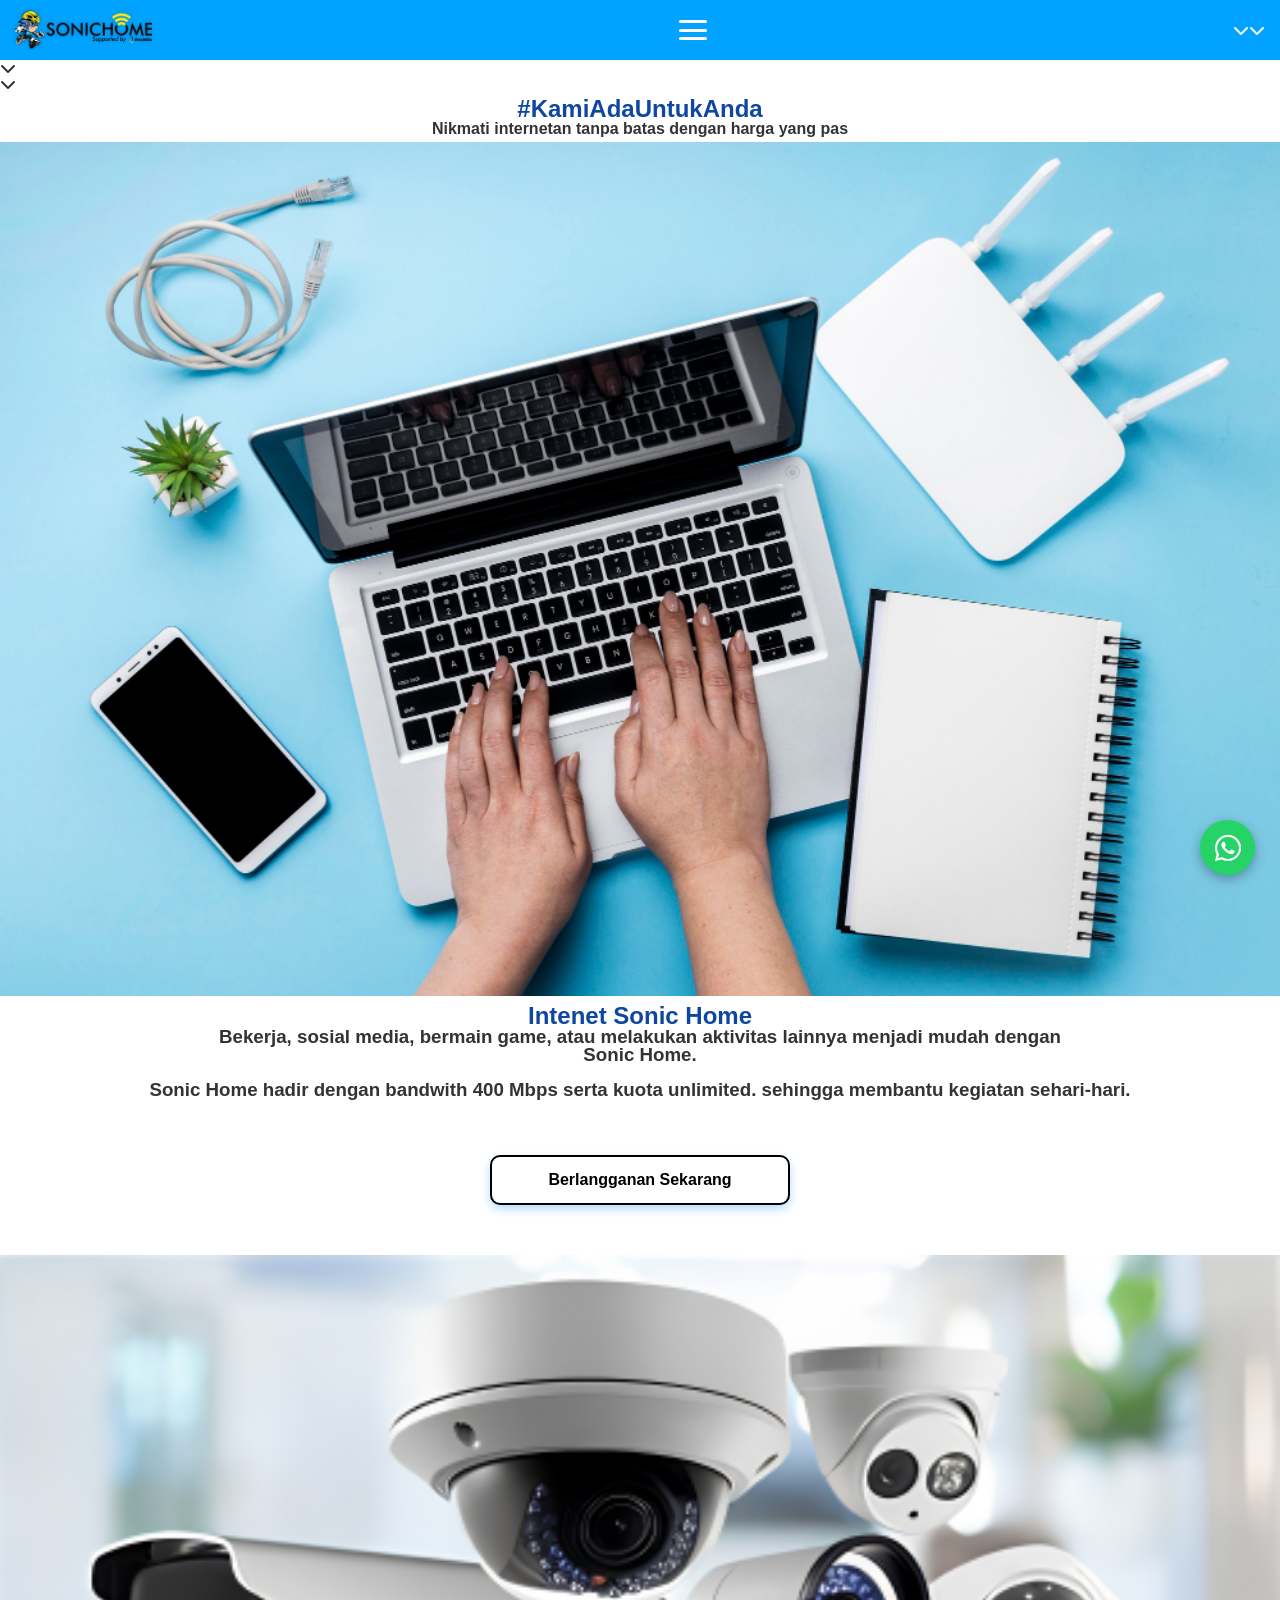
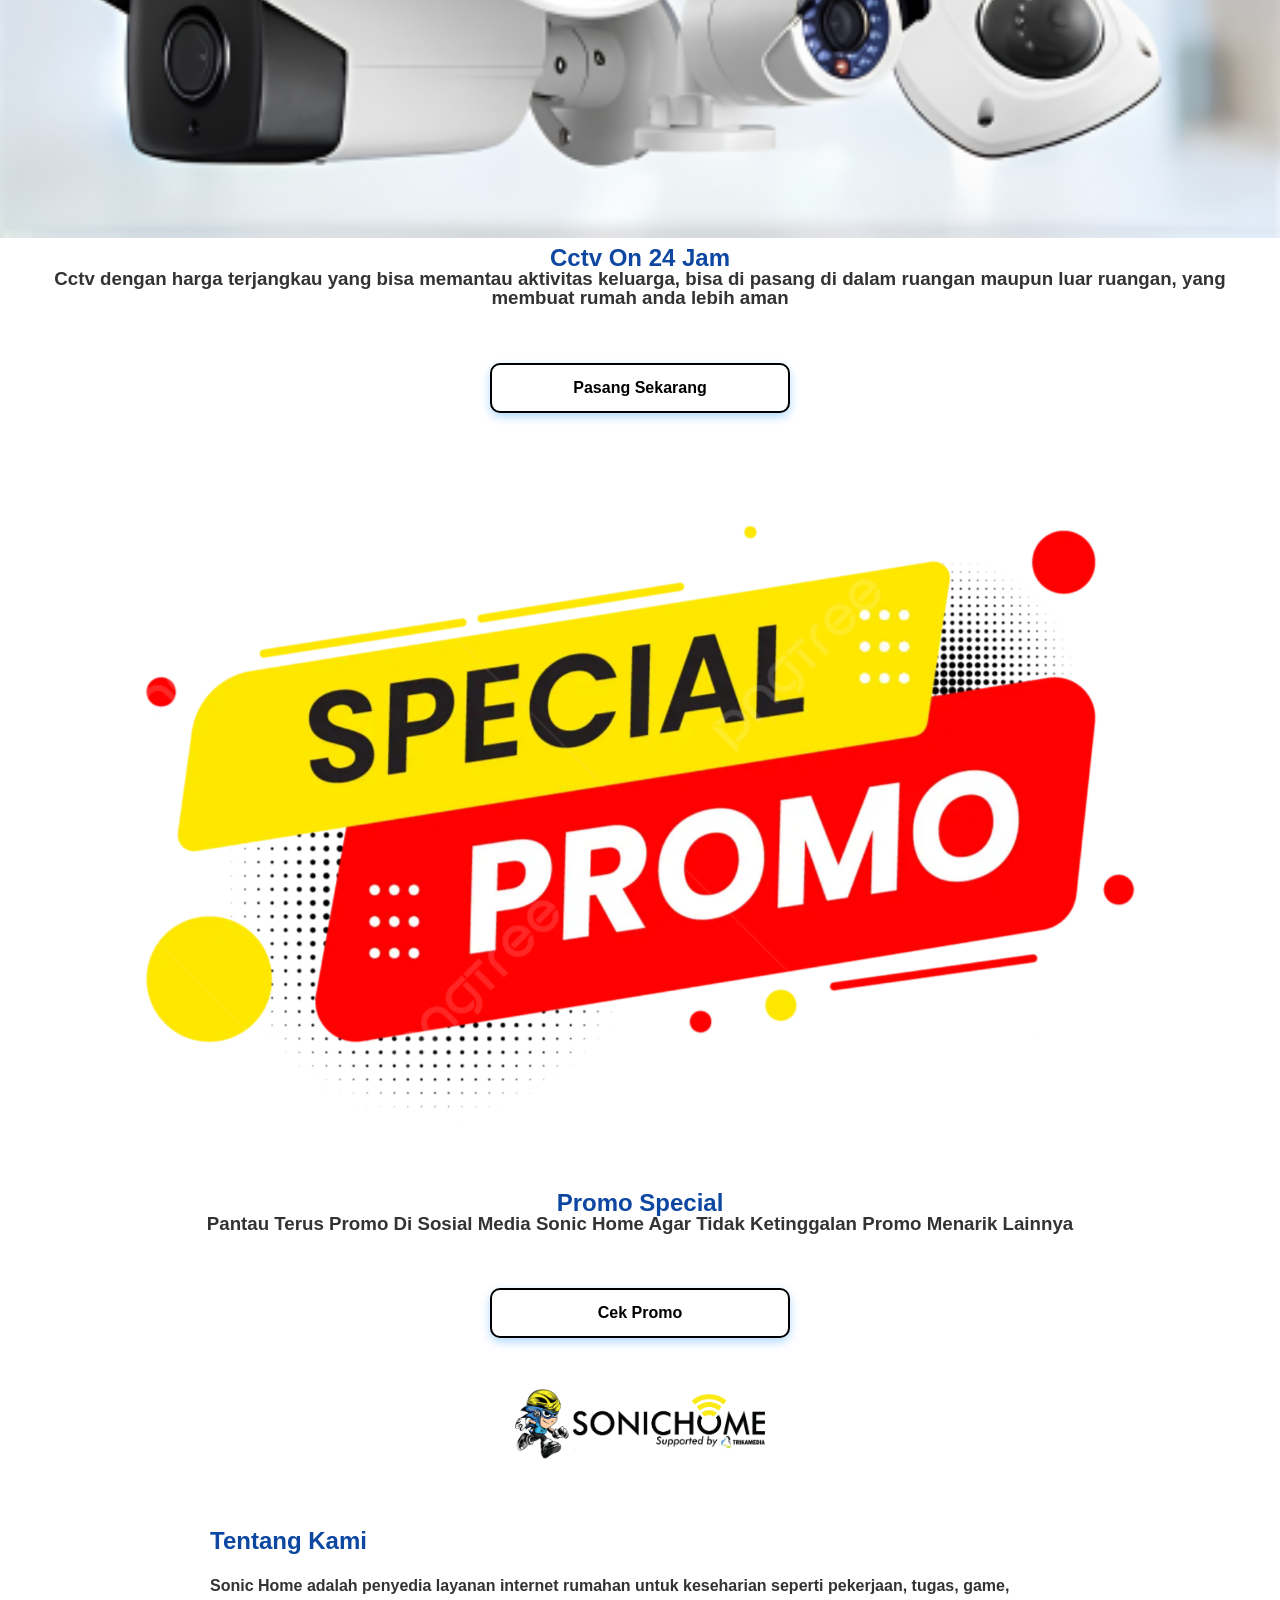
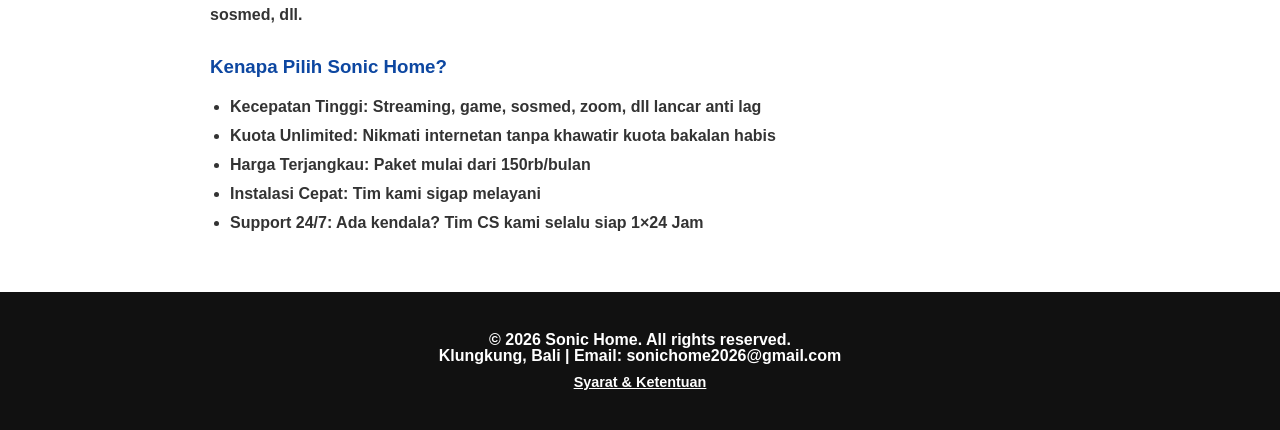
==== index.html @ 0e602fc1 "Update index.html" ====
<!DOCTYPE html>
<html lang="id">
<head>
  <meta charset="UTF-8">
  <meta name="viewport" content="width=device-width, initial-scale=1.0">
  <title>Sonic Home - dasboard</title>
  <link rel="stylesheet" href="style.css">
  <link rel="stylesheet" href="https://cdnjs.cloudflare.com/ajax/libs/font-awesome/6.5.0/css/all.min.css">
   <link rel="stylesheet" href="https://cdnjs.cloudflare.com/ajax/libs/font-awesome/6.4.0/css/all.min.css">
  <link rel="stylesheet" href="https://cdnjs.cloudflare.com/ajax/libs/font-awesome/6.5.1/css/all.min.css">


</head>
<body>

  <!-- NAVBAR -->
<header class="navbar">
  <div class="logo">
   <a href="/"</a>
    <img src="logo.png" alt="Logo Sonic">
   </a>  
</div>
  
  <!-- Tombol Burger -->
  <div class="burger" id="burgerBtn">
    <span></span><span></span><span></span>
  </div>

  <!-- Menu Navigasi -->
  <div class="menu" id="menuNav">
    <a href="/"><i class="fa-solid fa-home"></i> Dashboard</a>

    <!-- Sub-menu Produk -->
    <div class="menu-item" id="produkItem">
      <a href="javascript:void(0)" id="produkBtn" style="display:flex; align-items:center; justify-content:center; gap:8px;"><i class="fa-solid fa-shop"></i> Produk <i class="fa-solid fa-chevron-down arrow"></a>
      </a>
      <div class="dropdown-content">
        <a href="/wifi"><i class="fa-solid fa-wifi"></i> WiFi</a>
        <a href="/cctv"><i class="fa-solid fa-camera"></i> Cctv</a>
        <a href="/promo"><i class="fa-solid fa-tag"></i> Promo</a>
      </div>
    </div>

    <a href="/contact"><i class="fa-solid fa-phone"></i> Contact</a>
    <a href="#tentang" onclick="toggleMenu()"><i class="fa-solid fa-book></i> Tentang</a>
    <a href="/s&k"><i class="fa-solid fa-lock"></i> Syarat & Ketentuan</a>
  </div>
</header>

<!-- SCRIPT LANGSUNG DITARUH DISINI BIAR PASTI JALAN -->
<script>
  const burger = document.getElementById('burgerBtn');
  const menu = document.getElementById('menuNav');
  
  burger.onclick = function() {
    burger.classList.toggle('active');
    menu.classList.toggle('active');
  };

  // Script Dropdown Produk
  const produkBtn = document.getElementById('produkBtn');
  const produkItem = document.getElementById('produkItem');
  
  produkBtn.onclick = function(e) {
    e.preventDefault();
    produkItem.classList.toggle('active');
  };
</script>
     
   <section id="dashboard" class="dashboard">
   <h1>#KamiAdaUntukAnda</h1>
   <h4>Nikmati internetan tanpa batas dengan harga yang pas</h4>
   </section>
<section id="banner" class="banner">
	 <img src="wifi.jpg" class="banner">
</section>
<section id="dashboard" class="dashboard">    
          <h1>Intenet Sonic Home</h1>
          <h3>Bekerja, sosial media, bermain game, atau melakukan aktivitas lainnya menjadi mudah dengan</h3>
	      <h3>Sonic Home.</h3>
	<br>
          <h3><b>Sonic Home</b> hadir dengan bandwith 400 Mbps serta kuota unlimited. sehingga membantu kegiatan sehari-hari.</h3>
   </section>
  <!-- DASHBOARD -->

	<div class="action-button-container">
          <a href="/wifi" class="btn-subscribe">Berlangganan Sekarang</a>
	</div>
	     <section id="banner" class="banner">
	 <img src="cctv.png" class="banner">
		 </section>
		<section id="dashboard" class="dashboard"> 
		<h1>Cctv On 24 Jam</h1>
        <h3>Cctv dengan harga terjangkau yang bisa memantau aktivitas keluarga, bisa di pasang di dalam ruangan maupun luar ruangan, yang membuat rumah anda lebih aman</h3>
		</section>
       <div class="action-button-container">
          <a href="/cctv" class="btn-subscribe">Pasang Sekarang</a>
                   </div>
  </section>

	<section id="banner" class="banner">
	 <img src="promo.jpg" class="banner">
		 </section>
		<section id="dashboard" class="dashboard"> 
		<h1>Promo Special</h1>
        <h3>Pantau Terus Promo Di Sosial Media Sonic Home Agar Tidak Ketinggalan Promo Menarik Lainnya</h3>
		</section>
       <div class="action-button-container">
          <a href="/promo" class="btn-subscribe">Cek Promo</a>
                   </div>
  </section>
  <div class="wifi-about-logo">
		<img src="logo.png" alt="logo">
	</div>
  <!-- DESKRIPSI PANJANG BIAR BISA SCROLL -->
  <section id="tentang" class="tentang">
	<h2>Tentang Kami</h2>
    <p>Sonic Home adalah penyedia layanan internet rumahan untuk keseharian seperti pekerjaan, tugas, game, sosmed, dll.</p>
    
    <h3>Kenapa Pilih Sonic Home?</h3>
    <ul>
      <li><b>Kecepatan Tinggi:</b> Streaming, game, sosmed, zoom, dll lancar anti lag</li>
      <li><b>Kuota Unlimited:</b> Nikmati internetan tanpa khawatir kuota bakalan habis</li>
      <li><b>Harga Terjangkau:</b> Paket mulai dari 150rb/bulan</li>
      <li><b>Instalasi Cepat:</b> Tim kami sigap melayani</li>
      <li><b>Support 24/7:</b> Ada kendala? Tim CS kami selalu siap 1×24 Jam </li>
    </ul>
    </p>
  </section>

  <!-- ICON WHATSAPP FLOAT -->
  <a href="https://wa.me/628175284838" class="whatsapp" target="_blank">
    <i class="fa-brands fa-whatsapp"></i>
  </a>

  <!-- FOOTER -->

<footer class="footer">
		
  <p>© 2026 Sonic Home. All rights reserved.<br>
     Klungkung, Bali | Email: sonichome2026@gmail.com</p>
  
  <!-- LINK PINDAH HALAMAN -->
  <div class="footer-links" style="margin-top: 10px;">
    <a href="/s&k" style="color: #ffffff; text-decoration: underline; font-size: 0.9rem;">Syarat & Ketentuan</a>
  </div>
</footer>



  <script src="script.js"></script>


</body>
</html>
---- style.css ----
/* ==========================================
   RESET & BASE STYLES
   ========================================== */
* { 
  margin: 0; 
  padding: 0; 
  box-sizing: border-box; 
  font-family: Arial, sans-serif; 
  scroll-behavior: smooth; 
}

body { 
  background: white; 
  color: #333; 
  overflow-x: hidden; /* Mencegah scroll samping di HP */
}

/* ==========================================
   NAVBAR & BURGER MENU
   ========================================== */
.navbar {
  position: relative;
  display: flex; 
  justify-content: space-between; 
  align-items: center;
  background: #00A3FF; /* Ubah ke #0a4cff jika mau warna lebih cerah */
  color: white; 
  padding: 12px 20px;
  position: sticky; 
  top: 0; 
  z-index: 100; 
}

.logo img {
  height: 20px;
  width: auto;
  display: block;
  filter: drop-shadow(0 0 2px rgba(0,0,0,0.2));
}

.burger {
  cursor: pointer;
  z-index: 1001;
  width: 28px;
  height: 20px;
  position: relative;
}

.burger span {
  position: absolute;
  left: 0;
  width: 100%;
  height: 3px;
  background: white;
  transition: 0.3s ease-in-out;
  border-radius: 2px;
}

/* Posisi 3 Garis Burger */
.burger span:nth-child(1) { top: 0; }
.burger span:nth-child(2) { top: 8.5px; }
.burger span:nth-child(3) { bottom: 0; }

/* Animasi Transformasi ke 'X' */
.burger.active span:nth-child(1) {
  top: 8.5px;
  transform: rotate(45deg);
}
.burger.active span:nth-child(2) {
  opacity: 0;
}
.burger.active span:nth-child(3) {
  bottom: auto;
  top: 8.5px;
  transform: rotate(-45deg);
}

/* Dropdown Menu Utama Mobile */
.menu {
  position: absolute;
  top: 100%;
  left: 0;
  width: 100%; /* Pakai 100% biar gak melebihi layar di HP */
  background: white;
  text-align: center;
  box-shadow: 0 4px 10px rgba(0,0,0,0.1);
  z-index: 1000;
  max-height: 0;
  overflow: hidden;
  transition: max-height 0.4s ease-in-out;
}

.menu.active {
  max-height: 1000px !important;
}

.menu a {
  display: block;
  padding: 16px;
  border-bottom: 1px solid #eee;
  color: #333;
  text-decoration: none;
  font-size: 16px;
}

/* Sub-Dropdown Menu */
.dropdown-content {
  display: none !important;
  background: white;
}

.dropdown-content a {
  display: flex !important;
  align-items: center;
  justify-content: center; /* Fixed typo: 'cente' -> 'center' */
  gap: 10px;
  padding: 12px 16px;
  font-size: 15px;
  color: #333;
  border-top: 1px solid #ddd;
  text-decoration: none;
}

.dropdown-content i {
  color: #007bff;
  width: 18px;
  text-align: center;
}

.menu-item.active .dropdown-content {
  display: block !important;
}

.menu-item.active .arrow {
  transform: rotate(180deg);
}

.action-button-container {
  text-align: center;
  margin-top: 50px;
  margin-bottom: 50px; /*20px*/
}

.btn-subscribe {
  display: inline-block;
  padding: 12px 15px;
  background-color: #333; /* Warna latar tombol */
  color: #000000;            /* Warna teks */
  font-weight: bold;
  font-size: 16px;
  border-radius: 8px;
  text-decoration: none;
  box-shadow: 0 4px 10px rgba(0, 136, 255, 0.3);
  transition: all 0.3s ease;
}


.btn-subscribe:hover {
  background-color: #eee;
  transform: translateY(-2px);
}
.btn-subscribe {
   background: #ffffff;
   color: #000;
   border: 2px solid #000;
   padding: 15px 5px;
   border-radius: 10px;
   font-weight: bold;
   width: 90%;
   max-width: 300px;
   display: block;
   margin-top: 0;
   margin-bottom: 20px;
   margin-left: auto;
   margin-right: auto;
}



.banner {
  width: 100%;
  max-height: 1000px;
  object-fit:.cover;
  border-radius: 0px;
  margin-top: 0 !important;
  background: transparent !important;
  margin-bottom: 0px;
}
/*.banner-container {
  background: none !important;
  padding: 0 !important;
}*/

/* ==========================================
   DASHBOARD & CARDS
   ========================================== */
.dashboard { 
  padding: 5px 50px; 
  text-align: center; 
  background: white; 
  font-size: 16px;
}

.dashboard h1 { 
  color: #0d47a1; 
  margin-bottom: 0px; 
}

.cards {
  background: #333 !important;
  padding: 10px 80px;
  border-radius: 0px;
  justify-content=: center;
  align-items:center;
  text-align: center;
  margin-bottom: 50px;
}

.card {
  opacity: 1 !important;
  transform: none !important;
  background: #333 !important;
  padding: 10px;
  border-radius: 5px;
  font-weight: bold;
  font-size: 15px;
  margin-bottom: 15px;
  display: block;
  width: 100%;
  cursor: pointer;
  transition: transform 0.3s ease, background 0.3s ease;
}

.card:last-child {
  margin-bottom: 0;
}

.card:hover {
  transform: translateY(-5px);
  box-shadow: 0 6px 15px rgba(0,0,0,0.15);
  background: #333 !important; 
}

.card i {
  font-size: 15px;
  color: black;
  flex-shrink: 0;
}

.card-fiturs {
  background: #ffffff; /* warna putih */
  padding: 20px;
  margin: 20px 15px; /* jarak kiri kanan 15px */
  border-radius: 16px;
  box-shadow: 0 4px 15px rgba(0,0,0,0.08); /* bayangan biar nimbul */
  display: flex;
  flex-direction: column;
  gap: 12px; /* jarak antar button */
}

.card-fiturs button {
  width: 100%; /* biar full 1 baris */
}
/* ==========================================
   TENTANG & FOOTER
   ========================================== */
.tentang { 
  padding: 5px 20px; 
  background: #fff; 
  max-width: 900px; 
  margin: auto; 
  line-height: 1.8; 
}

.tentang h2, .tentang h3 { 
  color: #0d47a1; 
  margin: 20px 0 10px; 
}

.tentang ul { 
  margin-left: 20px; 
}

.footer {
   background: #111;
   color: #ffffff;
   padding: 40px 20px;
   margin-top: 50px;
   text-align: center;
}
.footer a {
   color: #ddd;
   text-decoration: none;
   margin: 0 10px;
}
/* ==========================================
   FLOATING BUTTON (WHATSAPP)
   ========================================== */
.whatsapp {
  position: fixed; 
  bottom: 25px; 
  right: 25px;
  background: #25D366; 
  color: white;
  width: 55px; 
  height: 55px;
  border-radius: 50%; 
  text-decoration: none;
  display: flex; 
  align-items: center; 
  justify-content: center;
  font-size: 30px; 
  box-shadow: 0 4px 12px rgba(0,0,0,0.3);
  transition: transform 0.2s ease;
  z-index: 999;
}

.whatsapp:hover { 
  transform: scale(1.1); 
}

/* ==========================================
   ANIMATION CLASSES (UNTUK JAVASCRIPT)
   ========================================== */
.hidden-left {
  opacity: 1 !important;
  transform: none !important;
}

.show,
.card.show {
  opacity: 1 !important;
  transform: translateX(0) !important;
}

/* ==========================================
   RESPONSIVE DESIGN (HP)
   ========================================== */
@media (max-width: 768px) {
  .banner {
    max-height: 250px;
  }
}

.terms-section {
  padding: 50px 20px;
  background-color: #f8fafc;
  font-family: system-ui, -apple-system, sans-serif;
  color: #334155;
}

.container {
  max-width: 800px;
  margin: 0 auto;
}

.terms-header {
  text-align: center;
  margin-bottom: 25px;
}

/* Step Indicator */
.step-indicator {
  display: flex;
  justify-content: space-between;
  gap: 10px;
  margin-bottom: 30px;
}

.step {
  flex: 1;
  text-align: center;
  padding: 10px;
  background: #e2e8f0;
  color: #64748b;
  border-radius: 8px;
  font-size: 0.875rem;
  font-weight: 600;
  transition: all 0.3s ease;
}

.step.active {
  background: #0284c7;
  color: #ffffff;
}

/* Halaman / Pages */
.terms-page {
  display: none; /* Sembunyikan semua halaman secara default */
}

.terms-page.active {
  display: block; /* Tampilkan hanya halaman aktif */
  animation: fadeIn 0.4s ease;
}

@keyframes fadeIn {
  from { opacity: 0; transform: translateY(8px); }
  to { opacity: 1; transform: translateY(0); }
}

.terms-card {
  background: #ffffff;
  border-radius: 12px;
  padding: 24px;
  margin-bottom: 20px;
  box-shadow: 0 4px 6px -1px rgba(0, 0, 0, 0.05);
  border: 1px solid #e2e8f0;
}

.terms-card h2 {
  font-size: 1.2rem;
  color: #0284c7;
  margin-top: 0;
}

/* Navigation Buttons */
.terms-navigation {
  display: flex;
  justify-content: space-between;
  margin-top: 30px;
}

.nav-btn {
  padding: 12px 24px;
  border-radius: 8px;
  border: 1px solid #cbd5e1;
  background: #ffffff;
  color: #334155;
  font-weight: 600;
  cursor: pointer;
  transition: all 0.2s ease;
}

.nav-btn.primary {
  background: #0284c7;
  color: #ffffff;
  border: none;
}

.nav-btn:disabled {
  opacity: 0.5;
  cursor: not-allowed;
}

.nav-btn:not(:disabled):hover {
  transform: translateY(-2px);
}



.btn-back {
  display: inline-block;
  padding: 10px 20px;
  background-color: #0284c7;
  color: #ffffff;
  text-decoration: none;
  border-radius: 8px;
  font-weight: bold;
}

.btn-back:hover {
  background-color: #0369a1;
}

/* Section & Grid Paket Wi-Fi */
.packages-section {
  padding: 50px 20px;
  background-color: #f8fafc;
  font-family: system-ui, -apple-system, sans-serif;
}

.section-title {
  text-align: center;
  margin-bottom: 40px;
}

.section-title h2 {
  font-size: 2rem;
  color: #0f172a;
  margin-bottom: 10px;
}

.package-grid {
  display: grid;
  grid-template-columns: repeat(auto-fit, minmax(260px, 1fr));
  gap: 25px;
  max-width: 1000px;
  margin: 0 auto;
}

.package-card {
  background: #ffffff;
  border-radius: 16px;
  padding: 30px 20px;
  text-align: center;
  border: 1px solid #e2e8f0;
  box-shadow: 0 4px 6px -1px rgba(0, 0, 0, 0.05);
  position: relative;
}

.package-card.popular {
  border: 2px solid #0284c7;
}

.badge {
  position: absolute;
  top: -14px;
  left: 50%;
  transform: translateX(-50%);
  background: #0284c7;
  color: #ffffff;
  font-size: 0.8rem;
  font-weight: bold;
  padding: 4px 16px;
  border-radius: 20px;
}

.package-header .speed {
  font-size: 2.2rem;
  font-weight: 800;
  color: #0284c7;
  margin: 10px 0;
}

.package-price {
  margin-bottom: 20px;
  padding-bottom: 15px;
  border-bottom: 1px solid #f1f5f9;
}

.package-price .price {
  font-size: 1.4rem;
  font-weight: 700;
}

.package-features {
  list-style: none;
  padding: 0;
  margin: 0 0 25px 0;
  text-align: left;
}

.package-features li {
  font-size: 0.9rem;
  margin-bottom: 10px;
}

.btn-select {
  display: block;
  padding: 12px 20px;
  border-radius: 8px;
  text-decoration: none;
  background: #e2e8f0;
  color: #0f172a;
  font-weight: bold;
}

.btn-select.primary,
.btn-select:hover {
  background: #0284c7;
  color: #ffffff;
}

/* Header Utama Mobile */
.navbar {
  background-color: #00A3FF;
  padding: 10px 15px;
  position: sticky;
  top: 0;
  z-index: 1000;
  width: 100%;
  box-sizing: border-box;
}

/* Biar Logo Mentok Kiri & Burger Mentok Kanan */
.navbar-container {
  display: flex;
  justify-content: space-between; /* Mendorong logo ke paling kiri & burger ke paling kanan */
  align-items: center;
  width: 100%;
}

/* Logo di Kiri */
.logo img {
  height: 40px;
  width: auto;
  display: block;
}

/* Tombol Burger / X di Kanan */
.burger-menu {
  display: flex !important;
  flex-direction: column !important;
  justify-content: space-between !important;
  width: 28px !important;
  height: 20px !important;
  background: transparent !important;
  border: none !important;
  cursor: pointer !important;
  padding: 0 !important;
  z-index: 1001 !important;
}

.burger-menu span {
  width: 100% !important;
  height: 3px !important;
  background-color: #ffffff !important;
  border-radius: 3px !important;
  display: block !important;
}



/* Menu Dropdown Putih (Muncul saat diklik) */
.nav-menu {
  display: none; /* Sembunyi sebelum diklik */
  flex-direction: column;
  position: absolute;
  top: 100%;
  left: 0;
  width: 100%;
  background-color: #ffffff;
  box-shadow: 0 4px 10px rgba(0,0,0,0.15);
  border-top: 1px solid #eee;
}

/* Saat Burger Diklik (Aktif) */
.nav-menu.active {
  display: flex;
}

/* Item Menu Rata Tengah & Bergaris Tipis */
.nav-menu a, 
.dropdown-btn {
  display: block;
  width: 100%;
  padding: 15px 0;
  color: #333333;
  text-decoration: none;
  font-size: 1rem;
  font-weight: 500;
  text-align: center;
  background: #ffffff;
  border: none;
  border-bottom: 1px solid #f0f0f0;
  box-sizing: border-box;
  font-family: inherit;
}

/* Submenu Produk */
.dropdown-content {
  display: none;
  background-color: #f8fafc;
}

.dropdown-content.show {
  display: block;
}

.dropdown-content a {
  color: #0284c7;
  font-weight: 600;
  padding: 12px 0;
}

/* ========= STYLE KHUS HALAMAN CCTV ========= */

.cctv-header {
  background: #334155;
  color: white;
  padding: 40px 20px;
  text-align: center;
}
.cctv-header h1 {
  font-size: 32px;
  margin-bottom: 10px;
}

.cctv-container {
  max-width: 1200px;
  margin: 40px auto;
  padding: 0 20px;
}
.cctv-grid {
  display: grid;
  grid-template-columns: repeat(auto-fit, minmax(280px, 1fr));
  gap: 25px;
}
.cctv-card {
  background: white;
  border-radius: 12px;
  padding: 20px;
  box-shadow: 0 4px 10px rgba(0,0,0,0.08);
  text-align: center;
  transition: 0.3s;
}
.cctv-card:hover {
  transform: translateY(-5px);
  box-shadow: 0 8px 20px rgba(0,0,0,0.12);
}
.cctv-card img {
  width: 100%;
  height: 200px;
  object-fit: cover;
  border-radius: 8px;
  margin-bottom: 15px;
}
.cctv-card h3 {
  font-size: 18px;
  margin-bottom: 10px;
}
.cctv-card p {
  font-size: 14px;
  color: #475569;
  margin-bottom: 15px;
  min-height: 40px;
}
.cctv-harga {
  font-size: 22px;
  font-weight: bold;
  color: #00A3FF;
  margin: 15px 0;
}
.cctv-btn {
  background: #ffffff;
   color: #000;
   border: 2px solid #000;
  /*background: #0f766e;
  color: white;*/
  padding: 12px 24px;
  border-radius: 8px;
  text-decoration: none;
  display: inline-block;
  font-weight: bold;
}
.cctv-btn:hover {
  background: #115e59;
}

.cctv-footer {
  background: #334155;
  color: #f8fafc;
  padding: 40px 20px 80px 20px;
  margin: 60px 0 0 0;
  width: 100%;
  text-align: center;
}
.cctv-footer a {
  color: #cbd5e1;
  text-decoration: none;
  margin: 0 12px;
}
.cctv-footer a:hover {
  color: #ffffff;
   }

/* ========= STYLE KHUSUS HALAMAN WIFI ========= */

.wifi-header {
  background: linear-gradient(135deg, #0f766e 0%, #115e59 100%);
  color: white;
  padding: 60px 20px;
  text-align: center;
}
.wifi-header h1 {
  font-size: 36px;
  margin-bottom: 10px;
}
.wifi-header p {
  font-size: 18px;
  opacity: 0.9;
}

.wifi-container {
  max-width: 1100px;
  margin: 50px auto;
  padding: 0 20px;
}
.wifi-grid {
  display: grid;
  grid-template-columns: repeat(auto-fit, minmax(300px, 1fr));
  gap: 30px;
}
.wifi-card {
  background: white;
  border-radius: 16px;
  padding: 30px 25px;
  box-shadow: 0 6px 15px rgba(0,0,0,0.08);
  text-align: center;
  border-top: 5px solid #00A3FF;
  transition: 0.3s;
}
.wifi-card:hover {
  transform: translateY(-8px);
  box-shadow: 0 12px 25px rgba(0,0,0,0.12);
}
.wifi-card.populer {
  border-top: 5px solid #f59e0b;
  position: relative;
}
.wifi-badge {
  background: #f59e0b;
  color: white;
  font-size: 12px;
  font-weight: bold;
  padding: 5px 12px;
  border-radius: 20px;
  position: absolute;
  top: -12px;
  left: 50%;
  transform: translateX(-50%);
}
.wifi-icon {
  font-size: 48px;
  margin-bottom: 15px;
}
.wifi-card h1 {
  font-size: 30px;
  margin-bottom: 10px;
  color: #00A3FF;
}
.wifi-kecepatan {
  font-size: 28px;
  font-weight: bold;
  color: #dc2626;
  margin: 15px 0;
}
.wifi-fitur {
  list-style: none;
  text-align: left;
  margin: 20px 0;
}
.wifi-fitur li {
  padding: 8px 0;
  font-size: 14px;
  color: #475569;
  border-bottom: 1px dashed #e2e8f0;
}
.wifi-fitur li:before {
   margin: 12px 0 20px; 
   color: #333;
   line-height: 1.6;
   wifi-weight: bold;
}
.detail { margin: 12px 0 20px; color: #333; line-height: 1.6; }
.wifi-harga {
  font-size: 24px;
  font-weight: bold;
  color: #dc2626;
  margin: 20px 0;
}
.wifi-btn {
  background: #00A3FF;
  color: white;
  padding: 14px 28px;
  border-radius: 10px;
  text-decoration: none;
  display: inline-block;
  font-weight: bold;
  width: 100%;
}
.wifi-btn:hover {
  background: #115e59;
}

.wifi-footer {
  background: #334155;
  color: #f8fafc;
  padding: 40px 20px 80px 20px;
  margin: 60px 0 0 0;
  width: 100%;
  text-align: center;
}
.wifi-footer a {
  color: #cbd5e1;
  text-decoration: none;
  margin: 0 12px;
}
.wifi-footer a:hover {
  color: #ffffff;
   }

.wifi-about-logo {
text-align: center;
margin: 30px;
}
.wifi-about-logo img {
   max-width: 250px;
   height: auto;
   width: 100%;
}

.promo-hero {
  text-align: center;
  padding: 60px 20px;
  background: linear-gradient(135deg, #0f766e, #1e293b);
  color: white;
}

.promo-hero h1 {
  font-size: 28px;
  margin-bottom: 10px;
}

.promo-list {
  display: grid;
  gap: 20px;
  padding: 30px 20px;
  max-width: 600px;
  margin: auto;
}

.promo-card {
  background: white;
  border-radius: 12px;
  padding: 20px;
  box-shadow: 0 4px 12px rgba(0,0,0,0.1);
  border: 2px solid #e2e8f0;
  position: relative;
}

.badge {
  position: absolute;
  top: -10px;
  right: 15px;
  background: #0f766e;
  color: white;
  padding: 4px 10px;
  font-size: 12px;
  border-radius: 20px;
  font-weight: bold;
}
.badge.merah { background: #dc2626; }
.badge.biru { background: #2563eb; }

.harga .coret {
  text-decoration: line-through;
  color: #94a3b8;
  font-size: 14px;
  margin-right: 8px;
}
.harga .baru {
  font-size: 24px;
  font-weight: bold;
  color: #00A3FF !important;
}

.btn-promo {
  display: block;
  text-align: center;
  margin-top: 15px;
  background: #0f766e;
  color: white;
  padding: 12px;
  border-radius: 8px;
  text-decoration: none;
  font-weight: bold;
}

.btn-promo:hover {
  background: #0d5f59;
}
/* ===== POPUP PILIHAN PAKET ===== */
/* POPUP NUKLIR */
.popup {
  display: none;
  position: fixed; /* bikin full layar */
  z-index: 9999;
  left: 0;
  top: 0;
  width: 100%;
  height: 100%;
  background-color: rgba(0,0,0,0.6); /* background item transparan */
  overflow: auto;
}

.popup-content {
  background-color: #ffffff;
  margin: 20% auto; /* turunin ke tengah */
  padding: 20px;
  border-radius: 12px;
  width: 90%;
  max-width: 350px;
  text-align: center;
  box-shadow: 0 5px 20px rgba(0,0,0,0.3);
  position: relative;
}

.popup-content h3 {
  margin-bottom: 15px;
}

.popup-content a {
  display: block;
  background: #007bff;
  color: white;
  padding: 12px;
  margin: 10px 0;
  border-radius: 8px;
  text-decoration: none;
  font-weight: bold;
}

.popup-content a:hover {
  background: #0056b3;
}

.close {
  color: #aaa;
  float: right;
  font-size: 28px;
  font-weight: bold;
  cursor: pointer;
  position: absolute;
  right: 15px;
  top: 5px;
}

.close:hover {
  color: black;
   }
/* CONTACT PAGE */
.contact-hero {
  background: linear-gradient(135deg, #007bff, #00c6ff);
  color: white;
  text-align: center;
  padding: 80px 20px;
}
.contact-hero h1 { font-size: 2.5rem; margin-bottom: 10px; }

.contact-container {
  display: flex;
  gap: 30px;
  padding: 50px 20px;
  max-width: 1100px;
  margin: auto;
  flex-wrap: wrap;
}

.contact-info, .contact-form {
  flex: 1;
  min-width: 300px;
  background: #fff;
  padding: 30px;
  border-radius: 12px;
  box-shadow: 0 4px 15px rgba(0,0,0,0.1);
}

.contact-item {
  display: flex;
  gap: 15px;
  margin-bottom: 20px;
  align-items: flex-start;
}
.contact-item i {
  font-size: 1.5rem;
  color: #007bff;
  margin-top: 3px;
}
.contact-item a { color: #007bff; text-decoration: none; }

.contact-form input, .contact-form textarea {
  width: 100%;
  padding: 12px;
  margin-bottom: 15px;
  border: 1px solid #ddd;
  border-radius: 8px;
  font-size: 1rem;
}
.btn-kirim {
  width: 100%;
  background: #25D366;
  color: white;
  padding: 14px;
  border: none;
  border-radius: 8px;
  font-size: 1.1rem;
  font-weight: bold;
  cursor: pointer;
}
.btn-kirim:hover { background: #1ebe5b; }

.maps { padding: 0 20px 50px; max-width: 1100px; margin: auto; }
.maps iframe { border-radius: 12px; }

.contact-item a {
   color: #333;
   text: none;
   transition: 0.3s;
}
contact-item a:hover {
   color: #007bff
   text-decoration: underline;
}
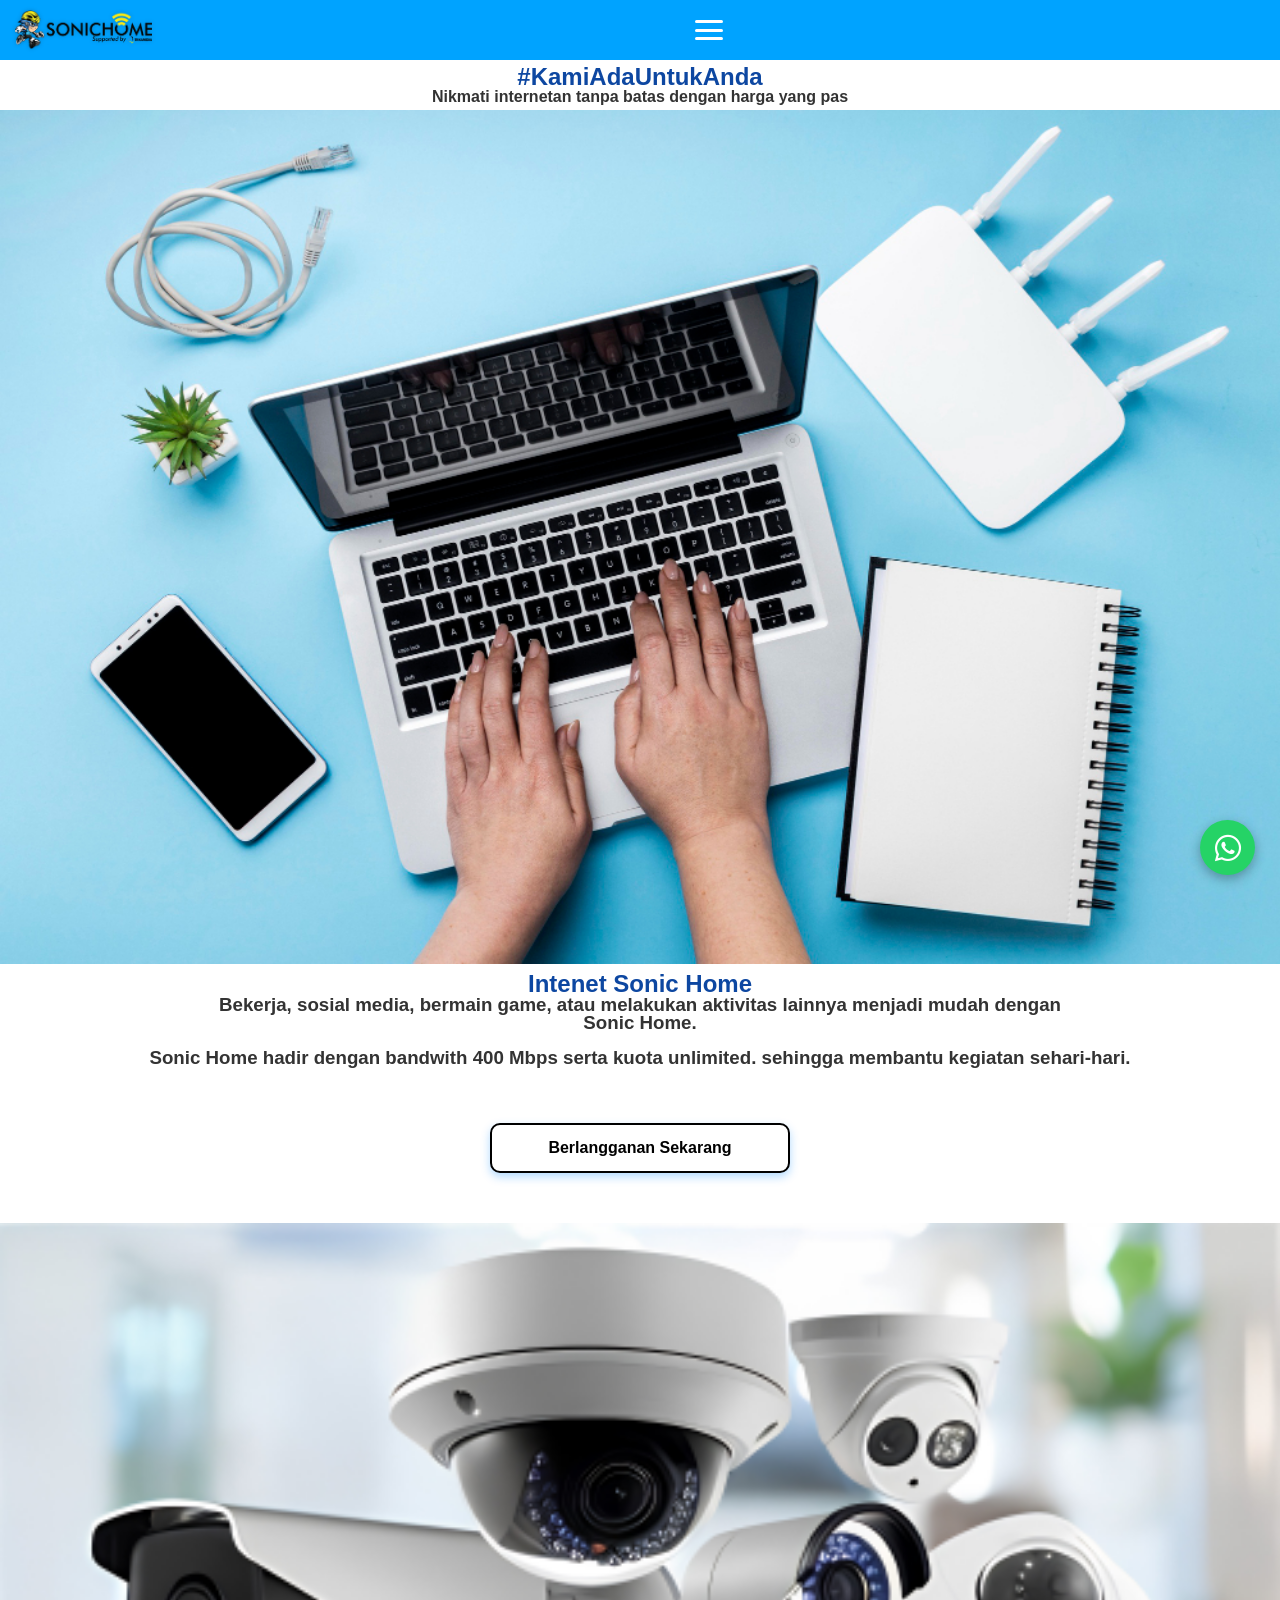
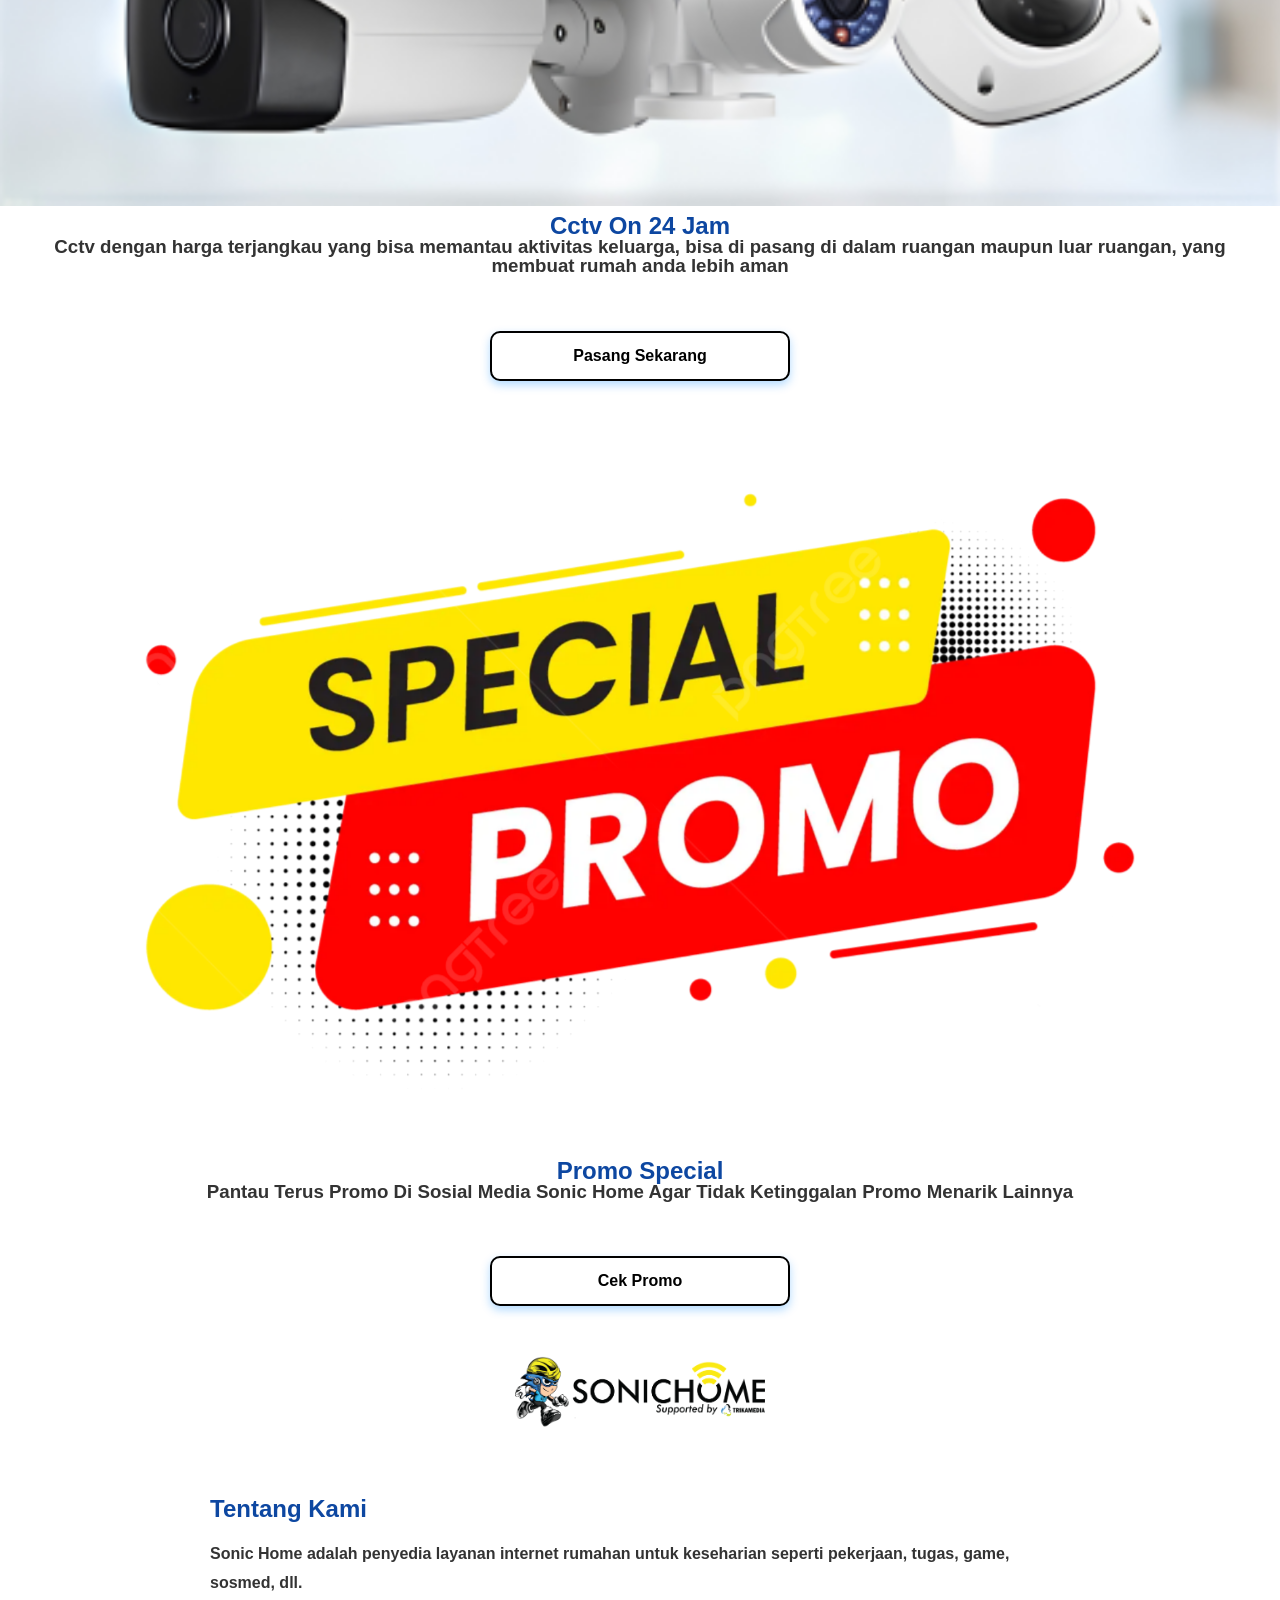
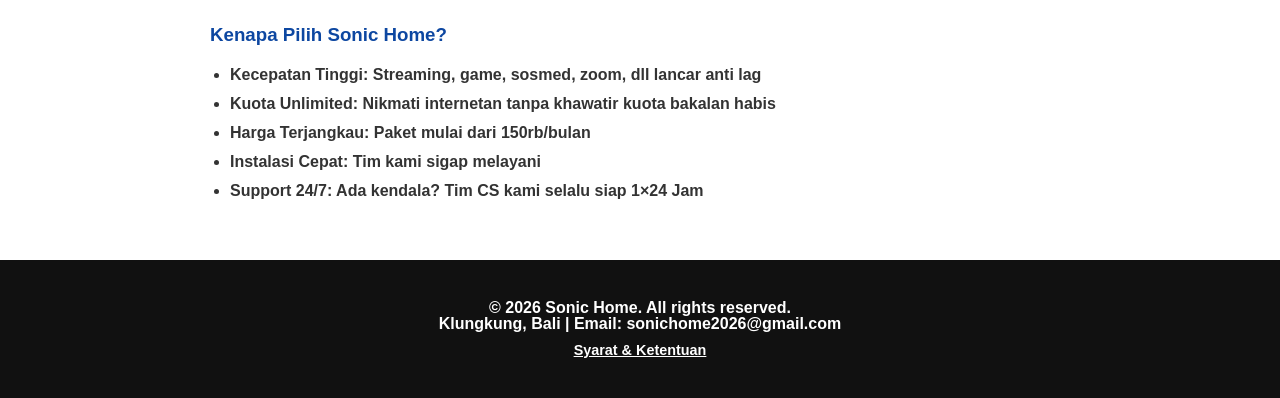
==== commit 2510f4d1: "Fix arrow icon class in Produk button and clean up HTML Updated the arrow icon class for the Produk " ====
--- a/index.html
+++ b/index.html
@@ -32,7 +32,7 @@
 
     <!-- Sub-menu Produk -->
     <div class="menu-item" id="produkItem">
-      <a href="javascript:void(0)" id="produkBtn" style="display:flex; align-items:center; justify-content:center; gap:8px;"><i class="fa-solid fa-shop"></i> Produk <i class="fa-solid fa-chevron-down arrow"></a>
+      <a href="javascript:void(0)" id="produkBtn" style="display:flex; align-items:center; justify-content:center; gap:8px;"><i class="fa-solid fa-shop"></i> Produk <i class="fa-solid fa-chevron-down-arrow"></a>
       </a>
       <div class="dropdown-content">
         <a href="/wifi"><i class="fa-solid fa-wifi"></i> WiFi</a>
@@ -42,7 +42,7 @@
     </div>
 
     <a href="/contact"><i class="fa-solid fa-phone"></i> Contact</a>
-    <a href="#tentang" onclick="toggleMenu()"><i class="fa-solid fa-book></i> Tentang</a>
+    <a href="#tentang" onclick="toggleMenu()"> Tentang</a>
     <a href="/s&k"><i class="fa-solid fa-lock"></i> Syarat & Ketentuan</a>
   </div>
 </header>
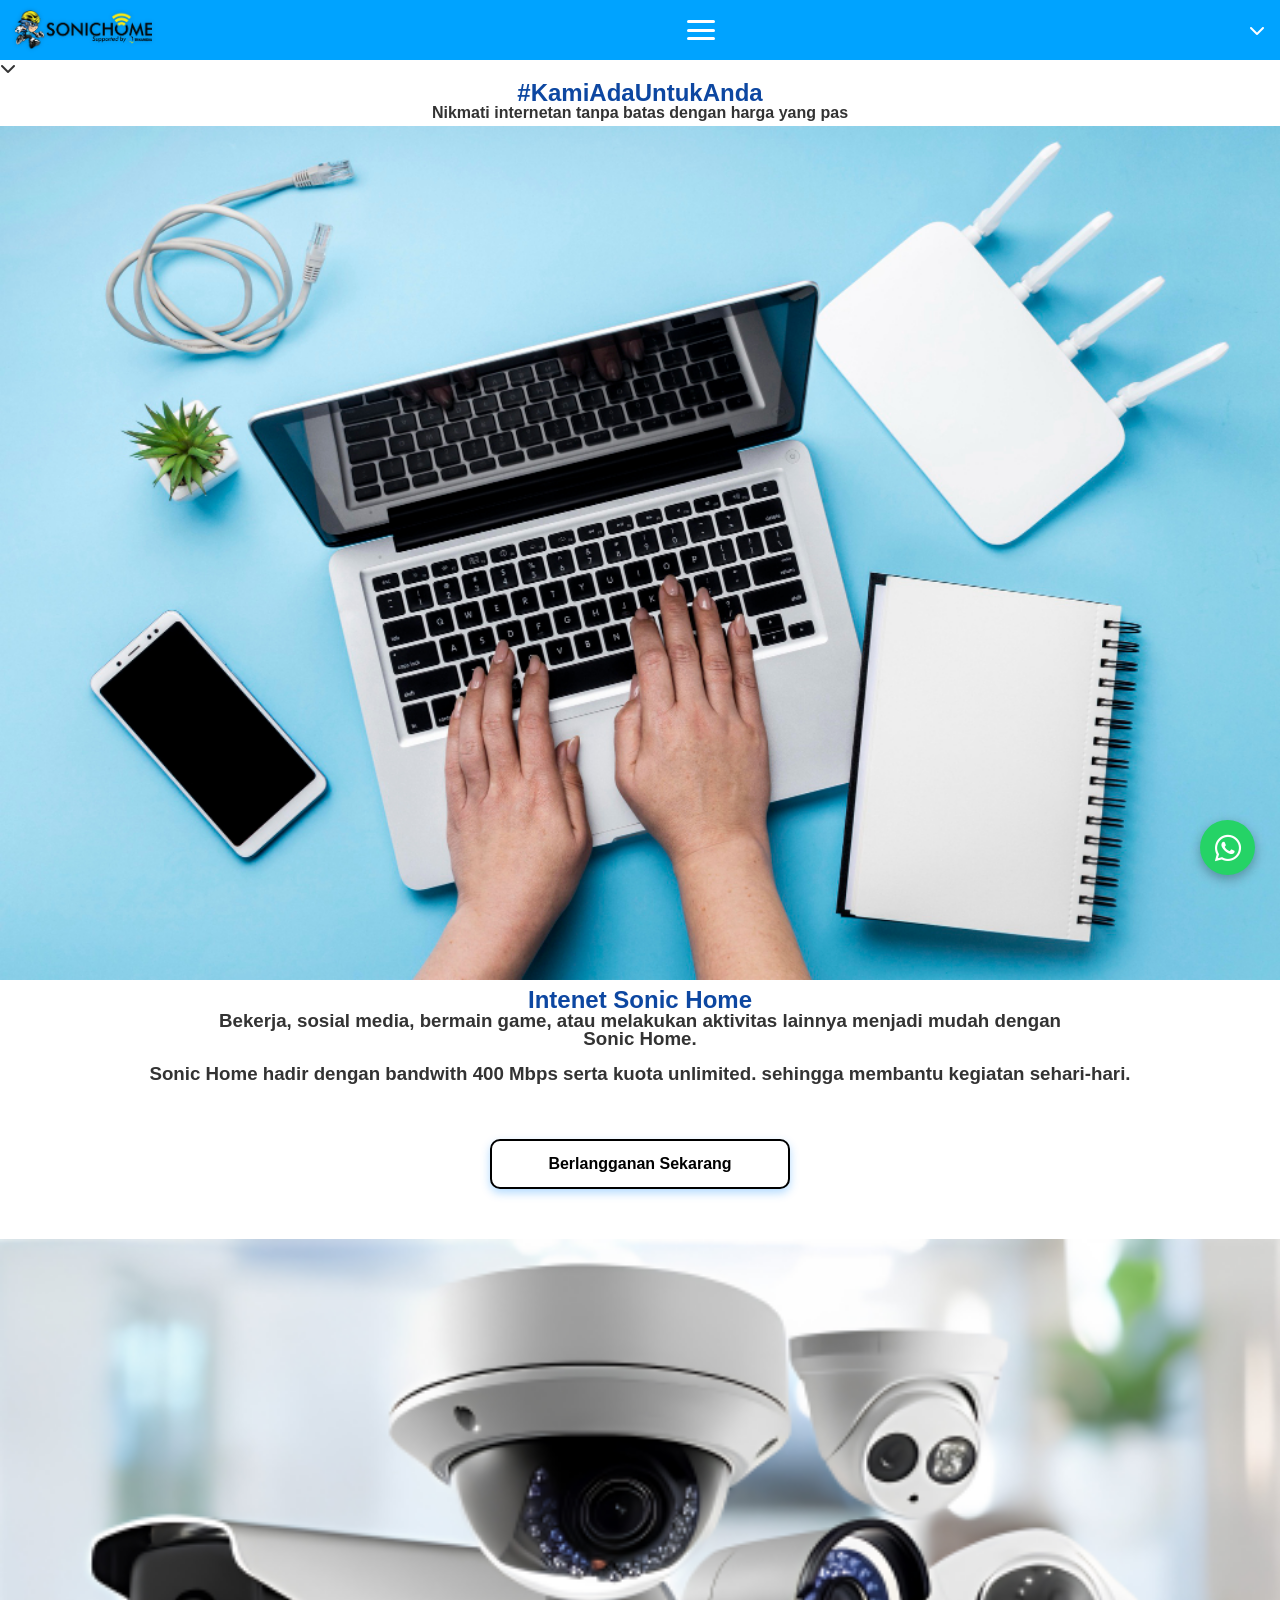
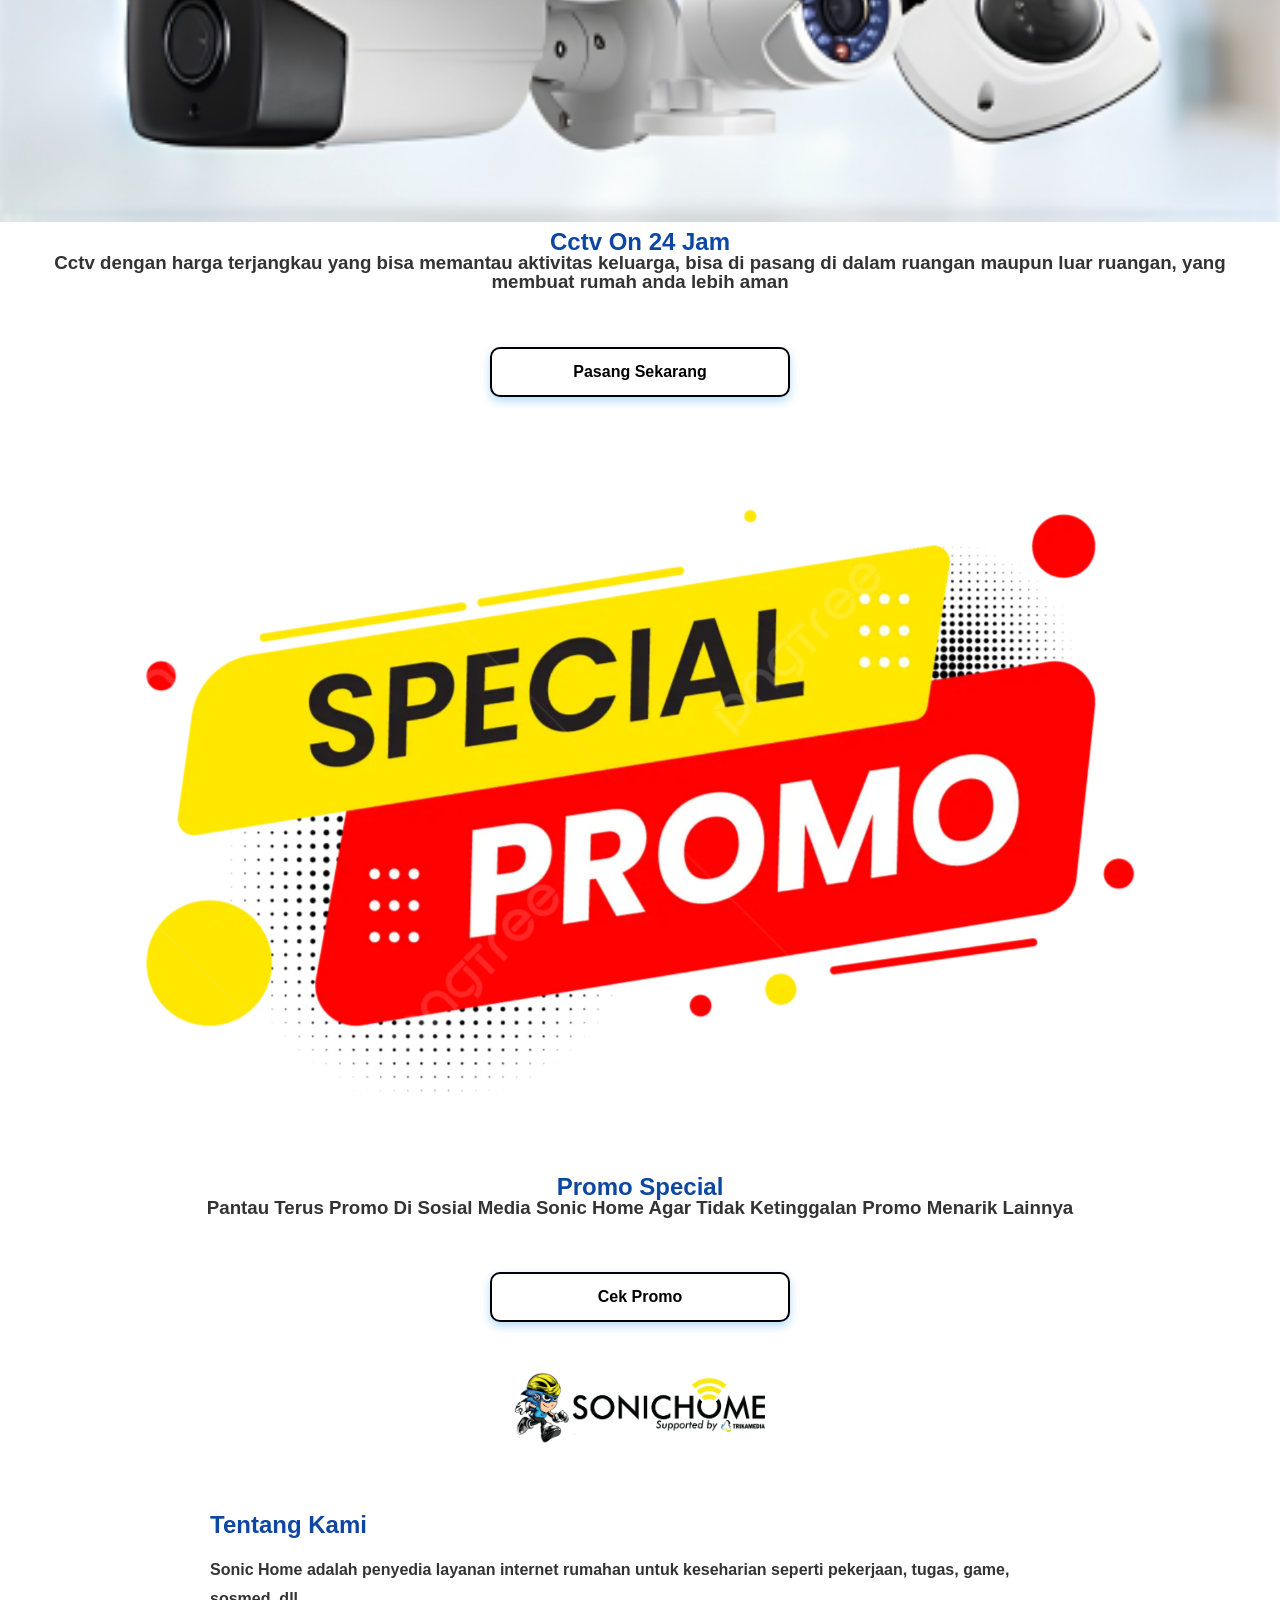
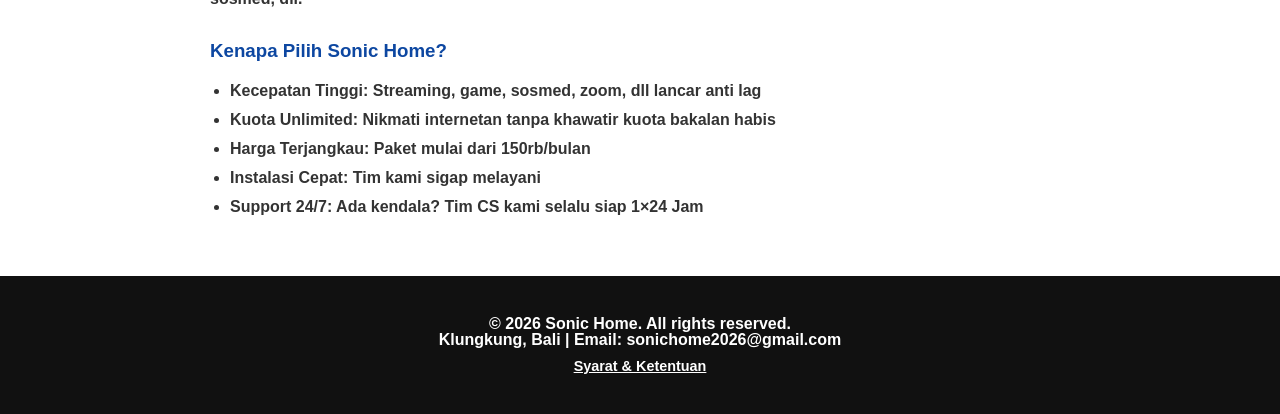
==== commit 25e3e5f8: "Fix dropdown icon class in Produk menu" ====
--- a/index.html
+++ b/index.html
@@ -32,8 +32,7 @@
 
     <!-- Sub-menu Produk -->
     <div class="menu-item" id="produkItem">
-      <a href="javascript:void(0)" id="produkBtn" style="display:flex; align-items:center; justify-content:center; gap:8px;"><i class="fa-solid fa-shop"></i> Produk <i class="fa-solid fa-chevron-down-arrow"></a>
-      </a>
+      <a href="javascript:void(0)" id="produkBtn" style="display:flex; align-items:center; justify-content:center; gap:8px;"><i class="fa-solid fa-shop"></i> Produk <i class="fa-solid fa-chevron-down arrow"></a>
       <div class="dropdown-content">
         <a href="/wifi"><i class="fa-solid fa-wifi"></i> WiFi</a>
         <a href="/cctv"><i class="fa-solid fa-camera"></i> Cctv</a>
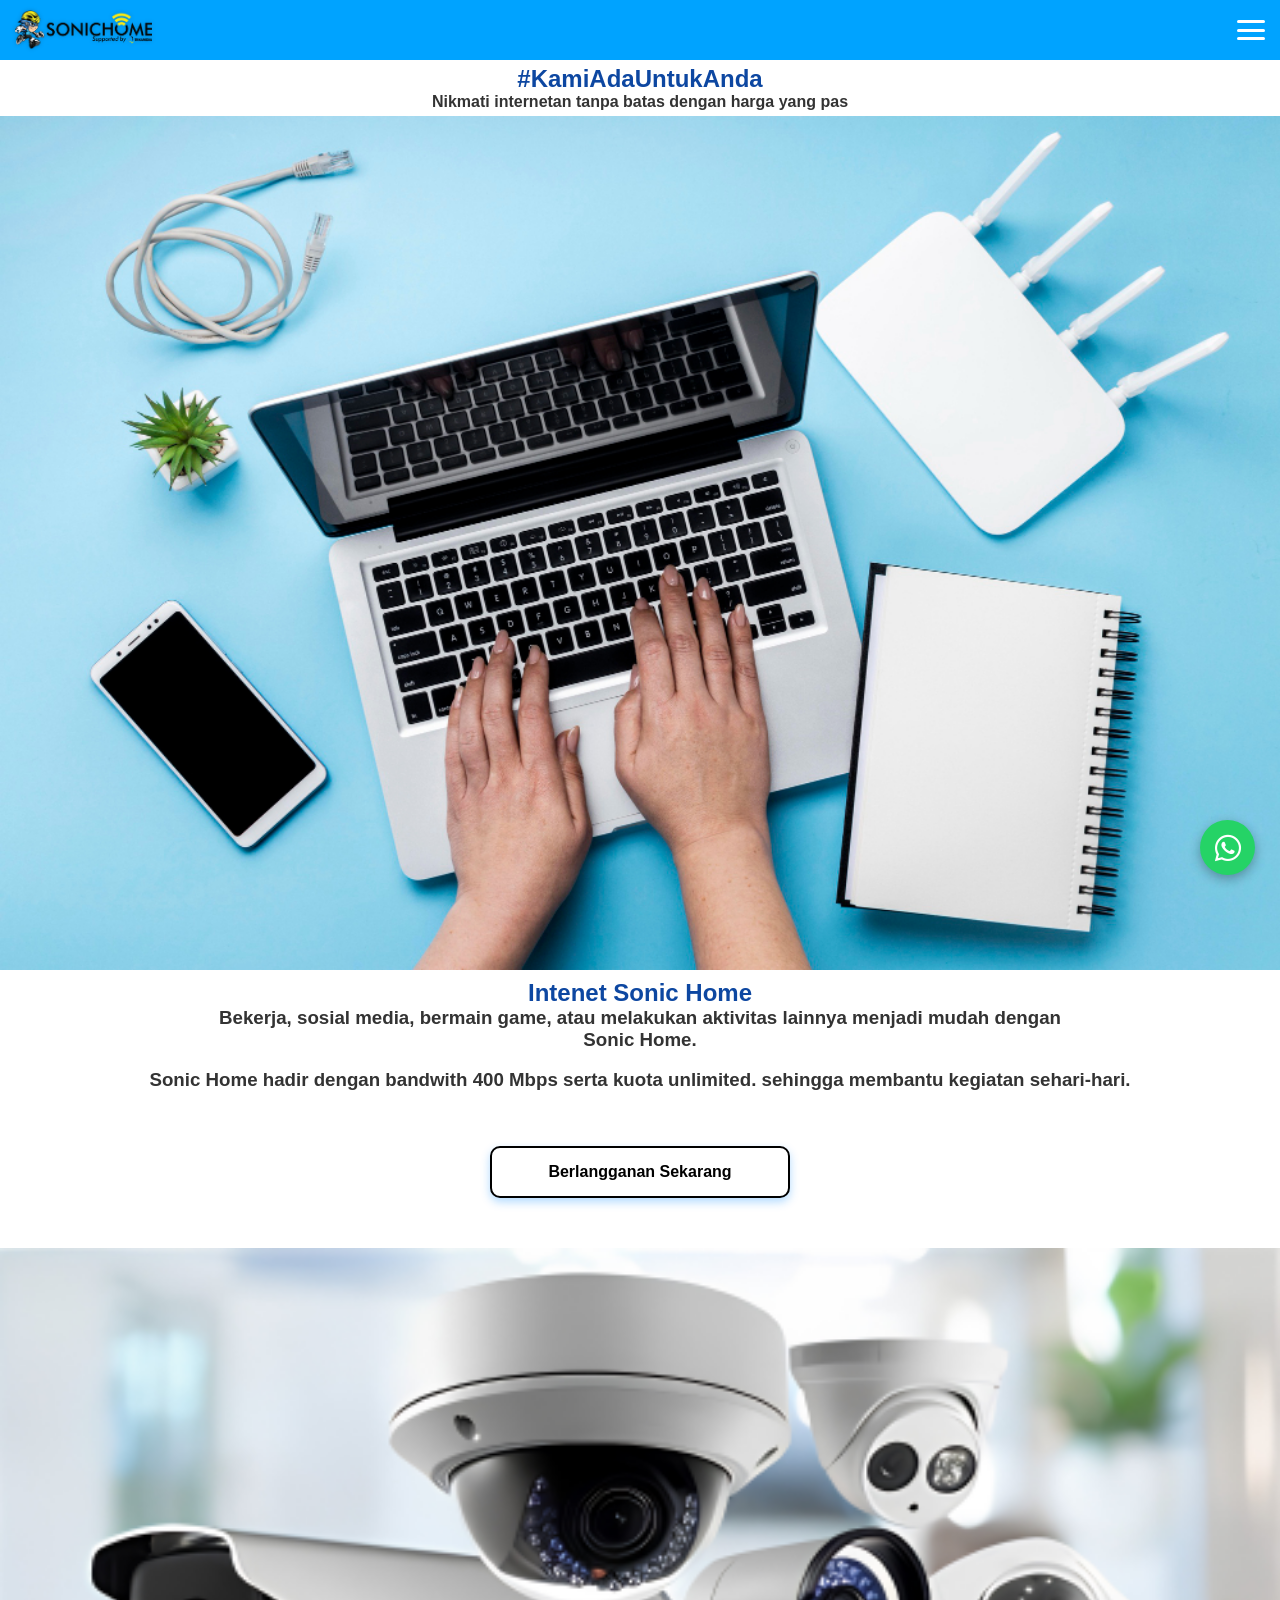
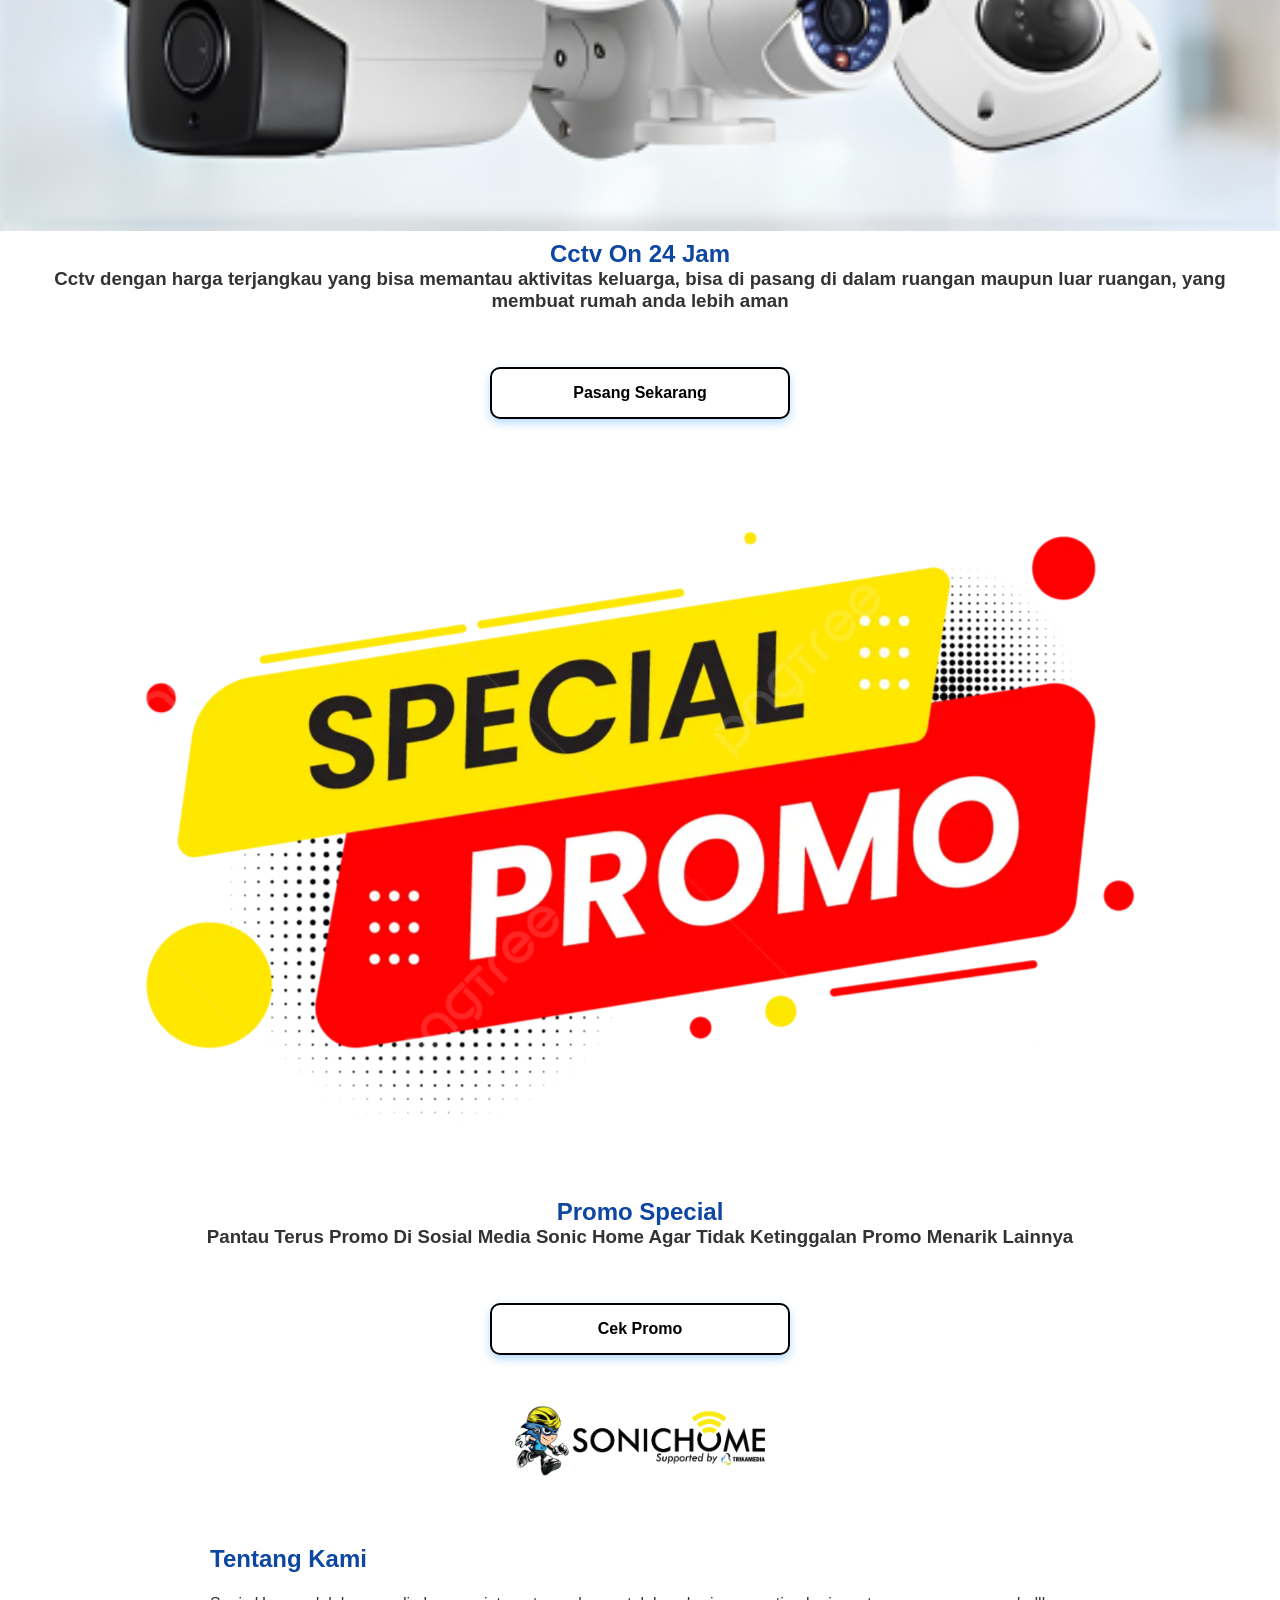
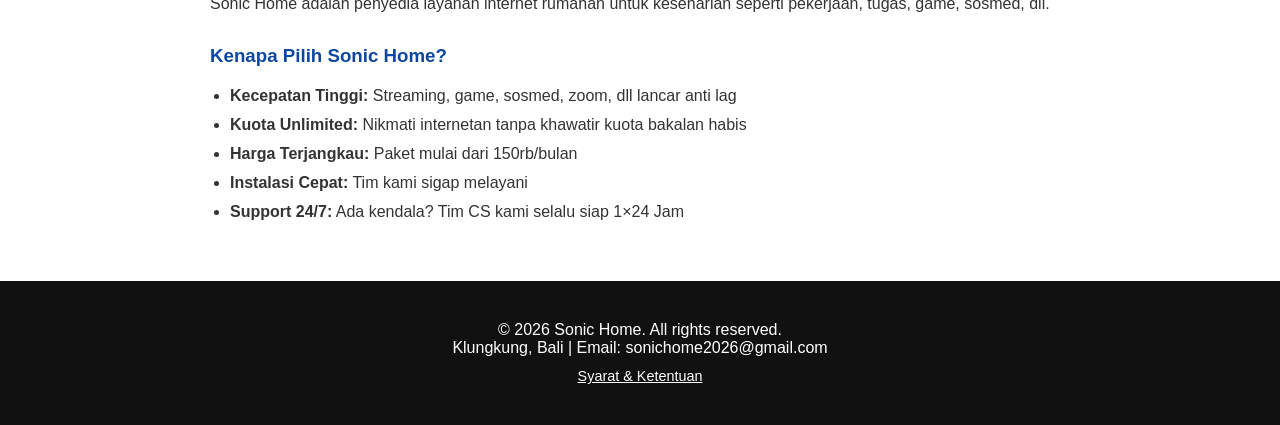
==== commit 317e3ca6: "Update index.html" ====
--- a/index.html
+++ b/index.html
@@ -32,7 +32,8 @@
 
     <!-- Sub-menu Produk -->
     <div class="menu-item" id="produkItem">
-      <a href="javascript:void(0)" id="produkBtn" style="display:flex; align-items:center; justify-content:center; gap:8px;"><i class="fa-solid fa-shop"></i> Produk <i class="fa-solid fa-chevron-down arrow"></a>
+      <a href="javascript:void(0)" id="produkBtn" style="display:flex; align-items:center; justify-content:center; gap:8px;"> Produk <i class="fa-solid fa-chevron-down arrow"></i>
+	  </a>
       <div class="dropdown-content">
         <a href="/wifi"><i class="fa-solid fa-wifi"></i> WiFi</a>
         <a href="/cctv"><i class="fa-solid fa-camera"></i> Cctv</a>
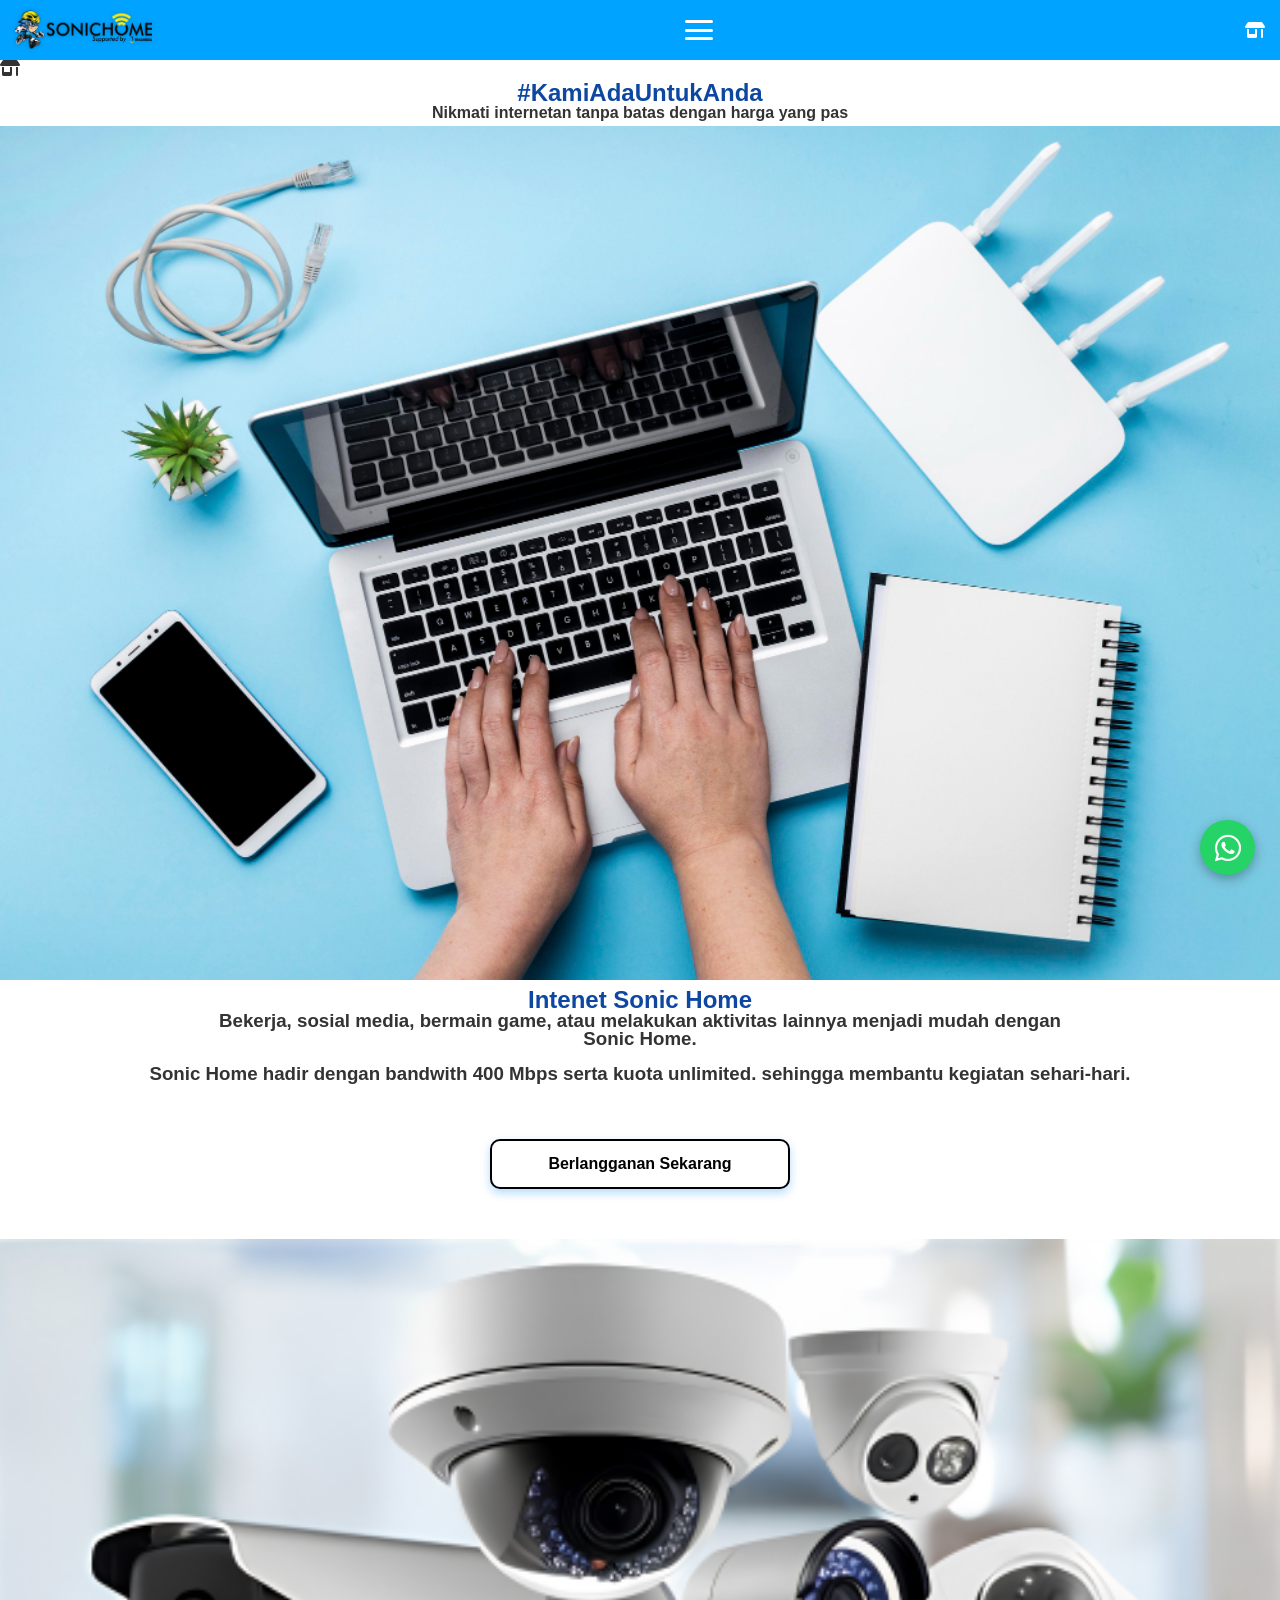
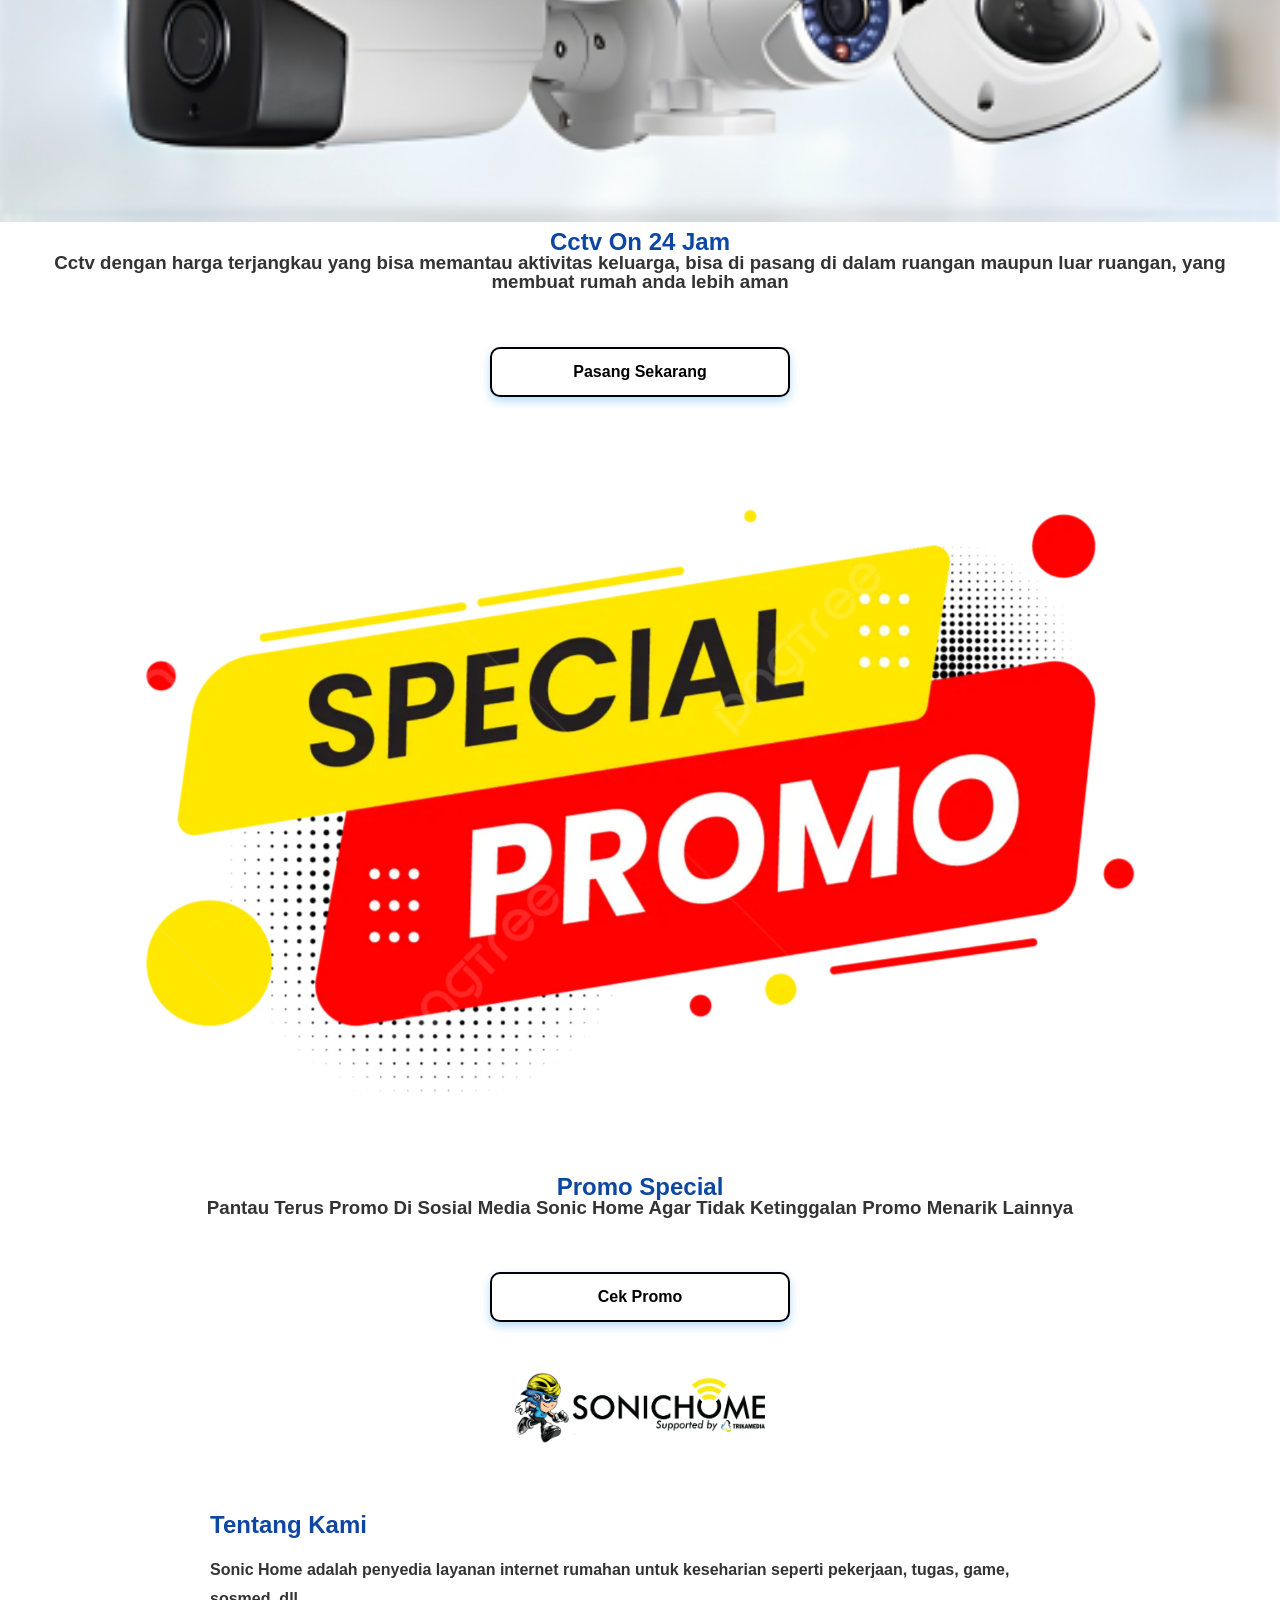
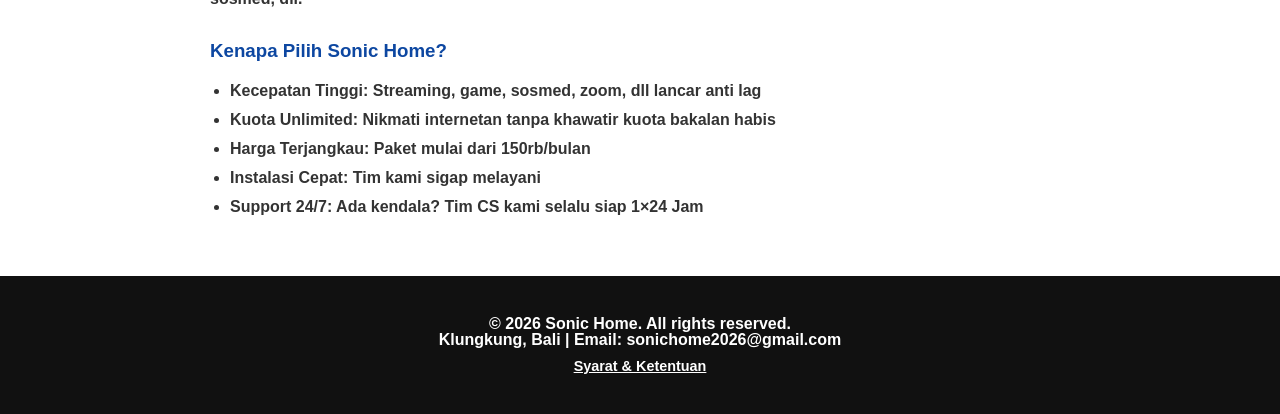
==== commit c9fcb065: "Fix HTML syntax for 'Produk' menu item icon" ====
--- a/index.html
+++ b/index.html
@@ -32,7 +32,7 @@
 
     <!-- Sub-menu Produk -->
     <div class="menu-item" id="produkItem">
-      <a href="javascript:void(0)" id="produkBtn" style="display:flex; align-items:center; justify-content:center; gap:8px;"> Produk <i class="fa-solid fa-chevron-down arrow"></i>
+      <a href="javascript:void(0)" id="produkBtn" style="display:flex; align-items:center; justify-content:center; gap:8px;"><i class="fa-solid fa-shop"> Produk <i class="fa-solid fa-chevron-down arrow"></i>
 	  </a>
       <div class="dropdown-content">
         <a href="/wifi"><i class="fa-solid fa-wifi"></i> WiFi</a>
@@ -42,7 +42,7 @@
     </div>
 
     <a href="/contact"><i class="fa-solid fa-phone"></i> Contact</a>
-    <a href="#tentang" onclick="toggleMenu()"> Tentang</a>
+    <a href="#tentang" onclick="toggleMenu()"><i class="fa-solid fa-book"></i> Tentang</a>
     <a href="/s&k"><i class="fa-solid fa-lock"></i> Syarat & Ketentuan</a>
   </div>
 </header>
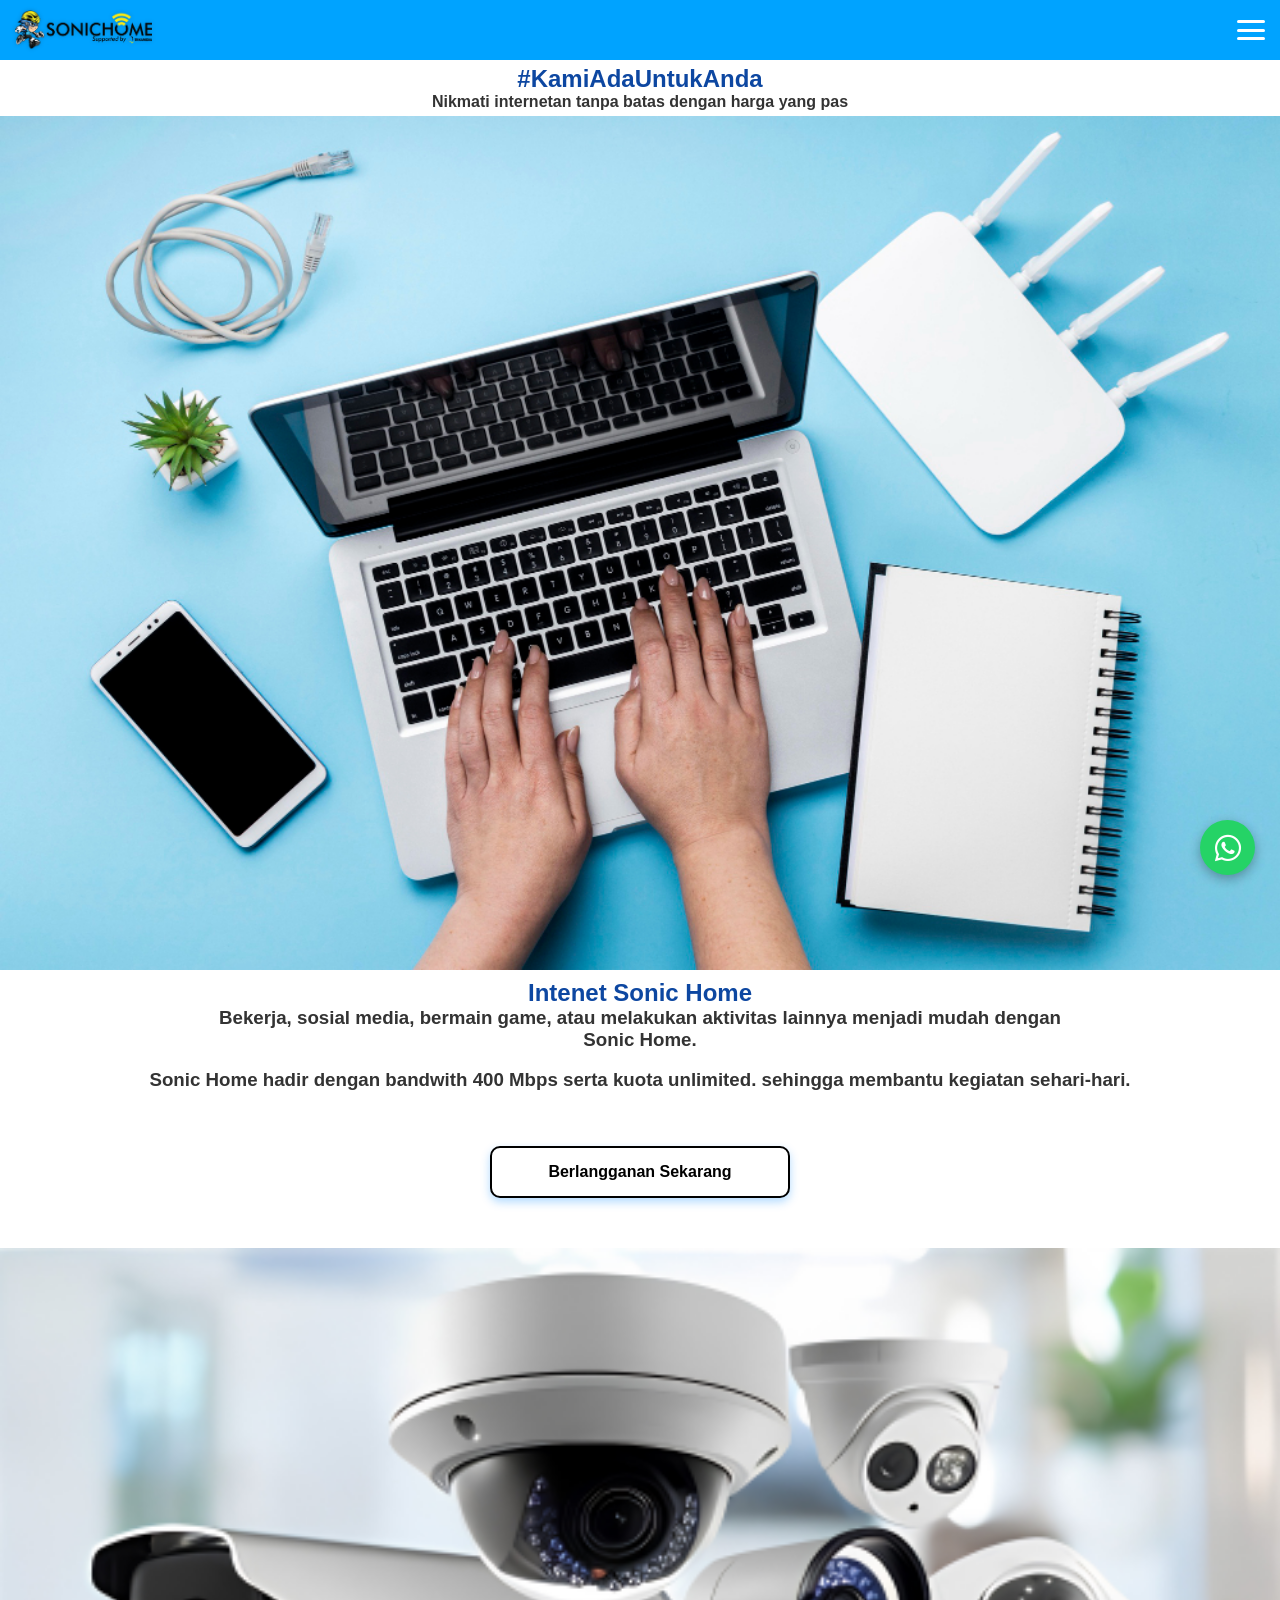
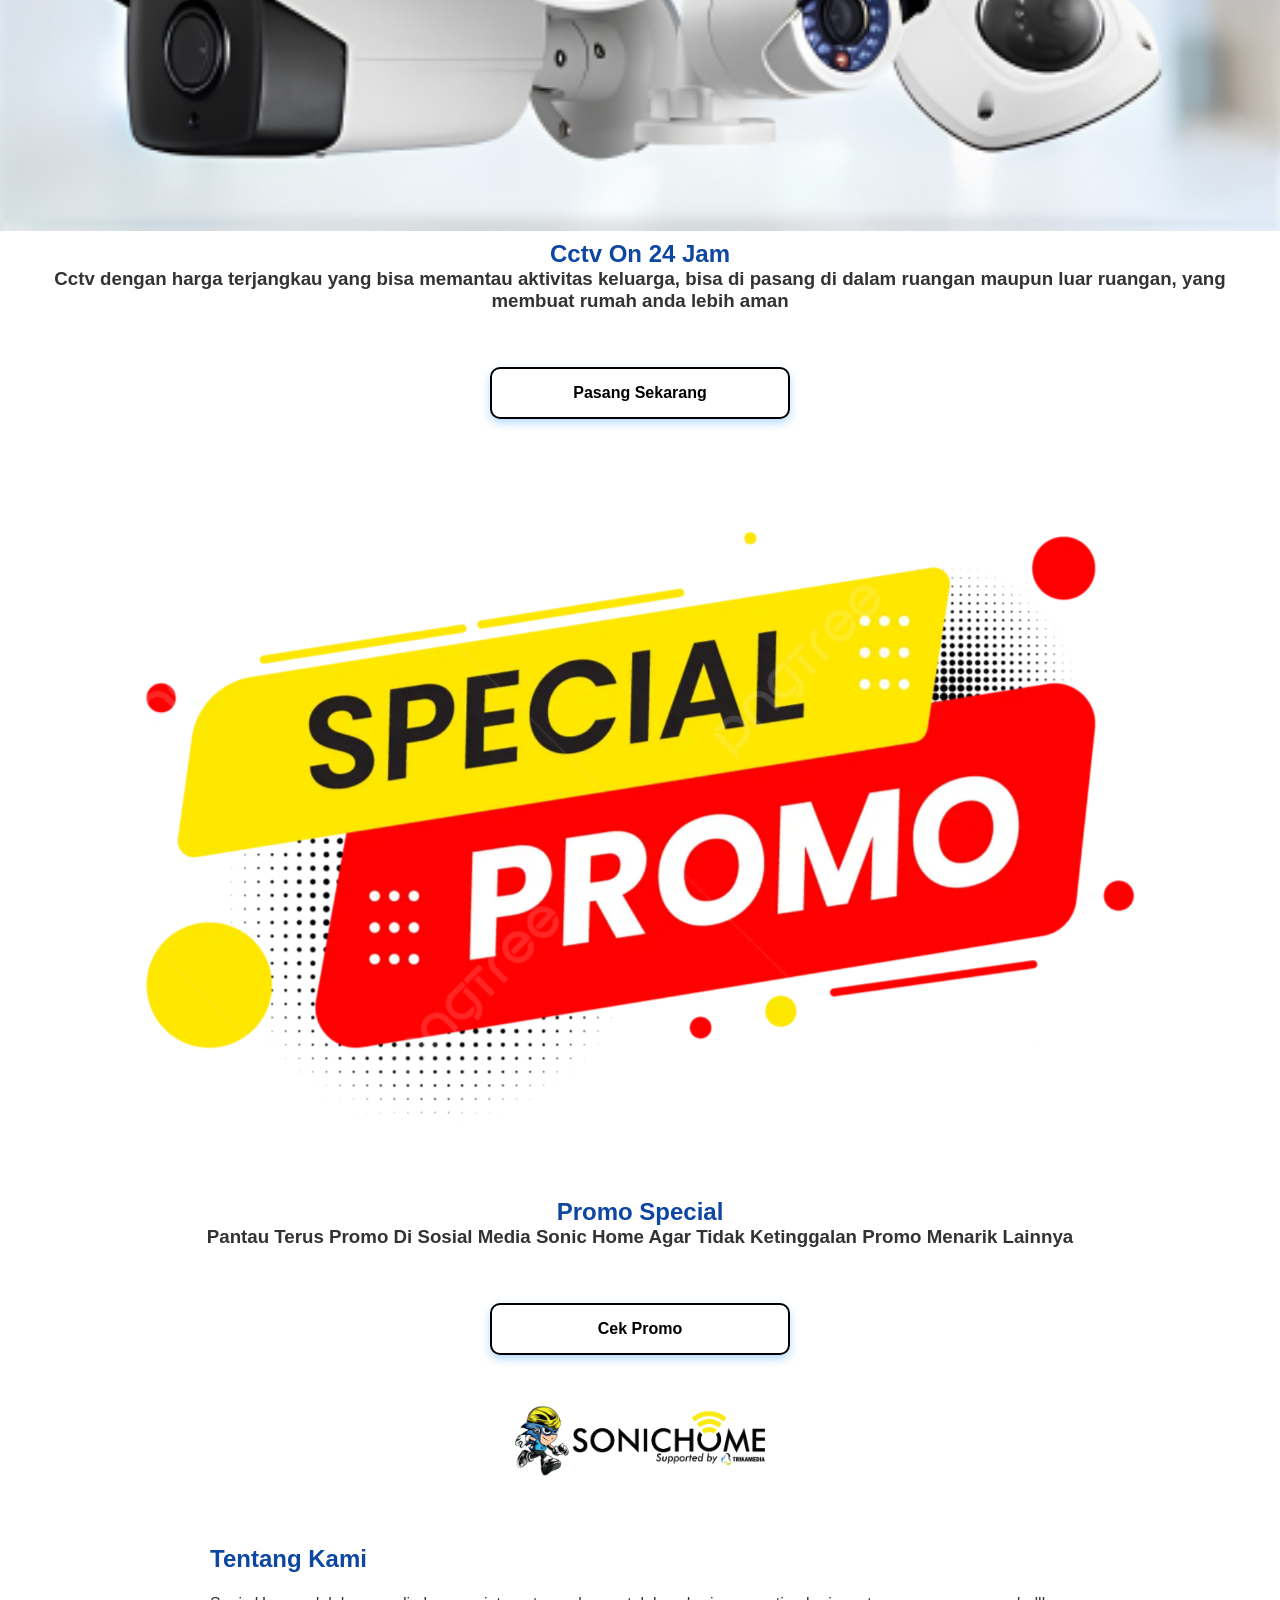
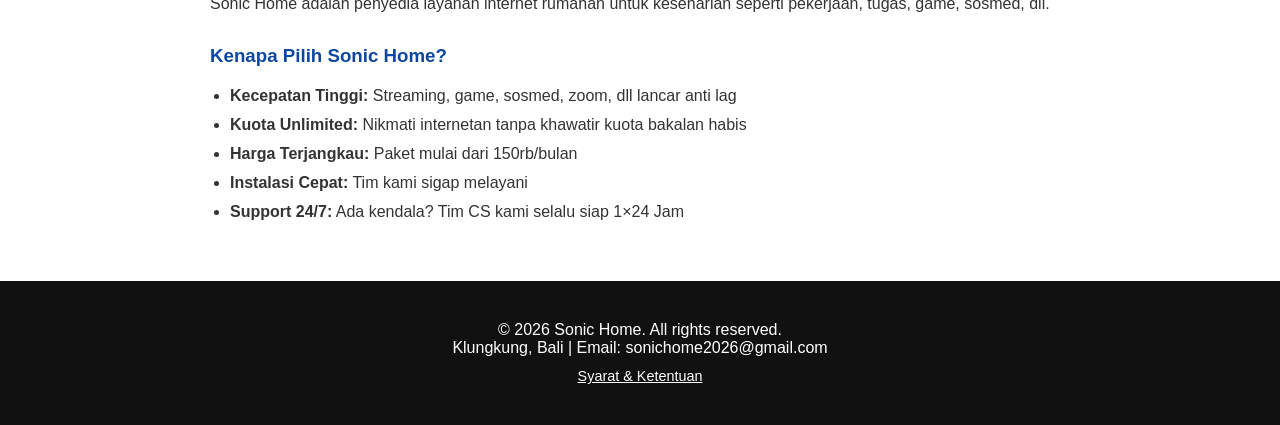
==== commit 4986d689: "Fix HTML structure for Produk menu item" ====
--- a/index.html
+++ b/index.html
@@ -32,7 +32,7 @@
 
     <!-- Sub-menu Produk -->
     <div class="menu-item" id="produkItem">
-      <a href="javascript:void(0)" id="produkBtn" style="display:flex; align-items:center; justify-content:center; gap:8px;"><i class="fa-solid fa-shop"> Produk <i class="fa-solid fa-chevron-down arrow"></i>
+      <a href="javascript:void(0)" id="produkBtn" style="display:flex; align-items:center; justify-content:center; gap:8px;"><i class="fa-solid fa-shop"></i> Produk <i class="fa-solid fa-chevron-down arrow"></i>
 	  </a>
       <div class="dropdown-content">
         <a href="/wifi"><i class="fa-solid fa-wifi"></i> WiFi</a>
